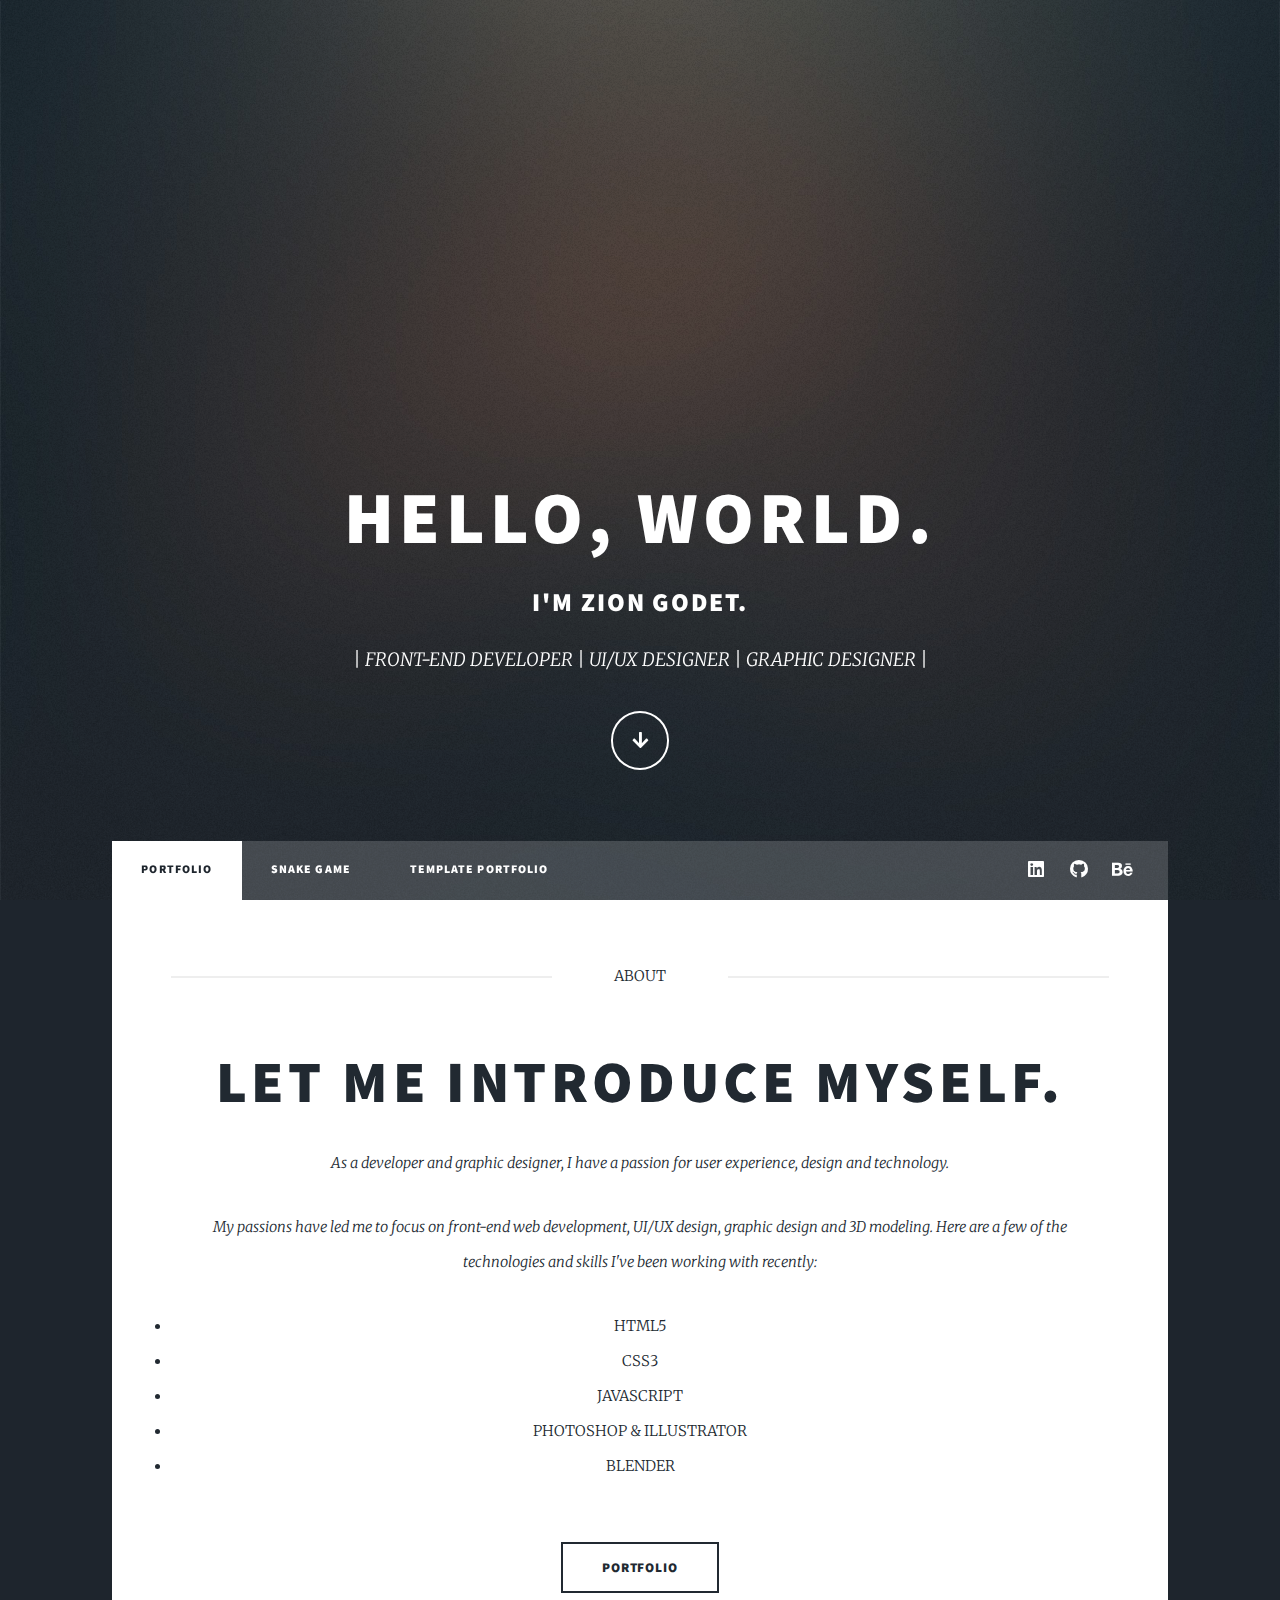
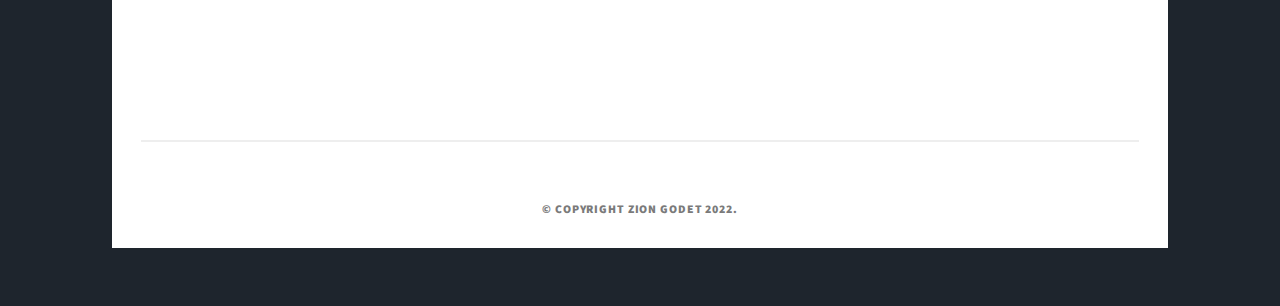
==== index.html @ d6ed9b3f "Create index.html" ====
<!DOCTYPE html>
<html>
  <head>
    <title>Portfolio</title>
    <meta charset="utf-8" />
    <meta
      name="viewport"
      content="width=device-width, initial-scale=1, user-scalable=no"
    />
    <link rel="stylesheet" href="assets/css/main.css" />
    <noscript
      ><link rel="stylesheet" href="assets/css/noscript.css"
    /></noscript>
    <link rel="stylesheet" href="">
  </head>
  <body class="is-preload">
    <!-- Wrapper -->
    <div id="wrapper" class="fade-in">
      <!-- Intro -->
      <div id="intro">
        <h1>HELLO, WORLD.</h1>
        <h2>I'm Zion Godet.</h2>
        <p>| FRONT-END DEVELOPER | UI/UX DESIGNER | GRAPHIC DESIGNER |</p>
        <ul class="actions">
          <li>
            <a
              href="#header"
              class="button icon solid solo fa-arrow-down scrolly"
              >Continue</a
            >
          </li>
        </ul>
      </div>

      <!-- Header -->
      <header id="header">
        <a href="index.html" class="logo">BACK TO TOP</a>
      </header>

      <!-- Nav -->
      <nav id="nav">
        <ul class="links">
          <li class="active"><a href="index.html">PORTFOLIO</a></li>
          <li><a href="snake-game-assets/index.snake.html">Snake Game</a></li>
          <li><a href="template.index.html">Template Portfolio</a></li>
        </ul>
        <ul class="icons">
          <!--<li>
            <a href="#" class="icon brands fa-twitter"
              ><span class="label">Twitter</span></a
            >
          </li>-->

          <li>
            <a
              href="https://www.linkedin.com/in/zion-godet-a35895212"
              target="_blank"
              class="icon brands fa-linkedin"
              ><span class="label">LinkedIn</span></a
            >
          </li>
          <li>
            <a
              href="https://github.com/zionfx242"
              target="_blank"
              class="icon brands fa-github"
              ><span class="label">GitHub</span></a
            >
          </li>
          <li>
            <a
              href="https://www.behance.net/ziongodet"
              target="_blank"
              class="icon brands fa-behance"
              ><span class="label">Behance</span></a
            >
          </li>
        </ul>
      </nav>

      <!-- Main -->
      <div id="main">
       <!-- Featured Post -->
        <article class="post featured">
          <header class="major">
            <span class="date">ABOUT</span>
            <h2>Let me introduce myself.</h2>
            <p>
              As a developer and graphic designer, I have a passion for user
              experience, design and technology.
            </p>
            <p>
              My passions have led me to focus on front-end web development,
              UI/UX design, graphic design and 3D modeling. Here are a few of
              the technologies and skills I've been working with recently:
            </p>
            <li>HTML5</li>
            <li>CSS3</li>
            <li>JAVASCRIPT</li>
            <li>PHOTOSHOP & ILLUSTRATOR</li>
            <li>BLENDER</li>
          </header>
         <!-- <a href="#" class="image main"
            ><img src="images/pic01.jpg" alt=""
          /></a> -->
          <ul class="actions special">
            <li><a class="button large">PORTFOLIO</a></li>
          </ul>
        </article>

        <!-- Posts --
        <section class="posts">
			    <article>
            <header>
              <span class="date">WEB DEV & DESIGN</span>
              <h2>
                <a>Portfolio Website Template</a>
              </h2>
            </header>
            <a class="image fit"
              ><img
                src="images/Portfolio_Template.png"
                alt="Portfolio_Template"
            /></a>
            <p>
              Simple website template for portfolio and design concepts.
              Software and skills used in this project included HTML5, CSS3 & Visual Studio Code. Made in 2022.
            </p>
            <ul class="actions special">
              <li><a href="https://github.com/zionfx242/Portfolio-Website-Template" target="_blank" class="button">LIVE DEMO</a></li>
            </ul>
            <ul class="actions special">
              <li><a href="https://github.com/zionfx242/Portfolio-Website-Template" target="_blank" class="button">CODE</a></li>
            </ul>
          </article>

          <article>
            <header>
              <span class="date">WEB DEV & DESIGN</span>
              <h2>
              <a
                >Snake Game</a
              >
              </h2>
            </header>
            <a class="image fit"
              ><img src="images/Snake Game.png" alt="Snake Game"
            /></a>
            <p>
              Built the classic mobile game Snake to be used on a web browser.
                  Software and skills used in this project included HTML5, CSS3, JavaScript & Visual Studio Code. Made in 2022.
            </p>
            <ul class="actions special">
              <li><a href="https://github.com/zionfx242/Snake-Game" target="_blank" class="button">LIVE DEMO</a></li>
            </ul>
            <ul class="actions special">
              <li><a href="https://github.com/zionfx242/Snake-Game" target="_blank" class="button">CODE</a></li>
            </ul>
            </article>
            
          <article>
            <header>
              <span class="date">GRAPHIC DESIGN - LOGO DESIGN</span>
              <h2>
                <a>Exuma Waste Management Logo</a>
              </h2>
            </header>
            <a class="image fit"
              ><img
                src="images/Exuma Waste Logos/Exuma_Waste_Management_Zion.png"
                alt="EWM LOGO"
            /></a>
            <p>
              Redesigned the company logo, providing a digital implementation to
              be used for a variety of brand expansions, product and inventory
              labeling, and social media applications. Software and skills used
              in this project included Adobe Photoshop and Illustrator. Made in
              2021.
            </p>
            <ul class="actions special">
              <li><a href="https://www.behance.net/gallery/144550747/Exuma-Waste-Management-Logo-Redesign?tracking_source=for_you_feed_user_published" target="_blank" class="button">BEHANCE LINK</a></li>
            </ul>
          </article>
          <article>
            <header>
              <span class="date">GRAPHIC DESIGN - 3D MODELING</span>
              <h2>
                <a
                  >Earbuds Concept</a
                >
              </h2>
            </header>
            <a class="image fit"
              ><img src="images/Blender Exports/earbuds (Pic).jpg" alt="Earbuds"
            /></a>
            <p>
			3D model concept of a pair of bluetooth earbuds. The concept was made as a template for design, mock-up or e-commerce projects. Software and skills used in this project was Blender. Made in 2022.
            </p>
            <ul class="actions special">
              <li><a href="https://www.behance.net/gallery/144549013/Earbuds-Concept" target="_blank" class="button">BEHANCE LINK</a></li>
            </ul>
          </article>
          <article>
            <header>
              <span class="date">GRAPHIC DESIGN - 3D MODELING/ ANIMATION</span>
              <h2>
                <a>Smartphone Advertisement Concept</a>
              </h2>
            </header>
            <a>
		--<div class="imagef-main">
				<video width="1080" height="240" autoplay muted loop>
			  	<source src="images/Blender Exports/Smartphone Commercial (Ani).mp4" type="video/mp4">
				</video>
			</div>--
			-- <div class="container">
        <div class="image fit">
				<div class="row">
				  <div class="col-sm-12">
					<div id="headerPopup" class="mfp-hide embed-responsive embed-responsive-21by9">
					  <video class="embed-responsive-item" width="400" height=240" src="images/Blender Exports/Smartphone Commercial (Ani).mp4" autoplay muted loop allow="autoplay; encrypted-media"></video>
					</div>
          </div>
				</div>
			  </div>
			</a> --
      <a class="image fit"
              ><img src="images/Blender Exports/bean bag (Pic).jpg" alt="Bean Bag"/>
			</a> 
            <p>
			3D model and animation concept of a smartphone. The concept was made as a marketing/ advertisement template for design, mock-up or e-commerce projects. Software and skills used in this project was Blender. Made in 2022.
            </p>
            <ul class="actions special">
              <li><a href="https://www.behance.net/gallery/144547567/Smartphone-Advert-Concept" target="_blank" class="button">BEHANCE LINK</a></li>
            </ul>
          </article>
          <article>
            <header>
              <span class="date">GRAPHIC DESIGN - 3D MODELING</span>
              <h2>
                <a>Bean Bag Concept</a
                >
              </h2>
            </header>
            <a class="image fit"
              ><img src="images/Blender Exports/bean bag (Pic).jpg" alt="Bean Bag"/>
			</a>
            <p>
			3D model concept of a bean bag. The concept was made as a furniture template for design or e-commerce projects. Software and skills used in this project was Blender. Made in 2022.
            </p>
            <ul class="actions special">
              <li><a href="https://www.behance.net/gallery/144549515/Bean-Bag-Concept" target="_blank" class="button">BEHANCE LINK</a></li>
            </ul>
          </article>
        </section>

        -- Footer --
        --<footer>
          <div class="pagination">
            <a href="#" class="previous">Prev</a>
            <a href="#" class="page active">1</a>
            <a href="#" class="page">2</a>
            <a href="#" class="page">3</a>
            <span class="extra">&hellip;</span>
            <a href="#" class="page">8</a>
            <a href="#" class="page">9</a>
            <a href="#" class="page">10</a>
            <a href="#" class="next">Next</a>
          </div>
        </footer>
      </div>--

      -- Footer --
      <footer id="footer">
        --<section>
          <form method="post" action="#">
            <div class="fields">
              <div class="field">
				  <h2>CONTACT</h2>
                <label for="name">Name</label>
                <input type="text" name="name" id="name" />
              </div>
              <div class="field">
                <label for="email">Email</label>
                <input type="text" name="email" id="email" />
              </div>
              <div class="field">
                <label for="message">Message</label>
                <textarea name="message" id="message" rows="3"></textarea>
              </div>
            </div>
            <ul class="actions">
              <li><input type="submit" value="Send Message" /></li>
            </ul>
          </form>
        </section>--
        <section class="split contact">
          --<section class="alt">
            <h3>Address</h3>
            <p>
              1234 Somewhere Road #87257<br />
              Nashville, TN 00000-0000
            </p>
          </section>--
          <section>
            <h3>Phone</h3>
            <p><a href="#">(242) 524-4325</a></p>
          </section>
          <section>
            <h3>Email</h3>
            <p><a href="#">zgodet@gmail.com</a></p>
          </section>
          <section>
            <h3>Social</h3>
            <ul class="icons alt">
              --<li>
                <a href="#" class="icon brands alt fa-twitter"
                  ><span class="label">Twitter</span></a
                >
              </li>--
              <li>
                <a href="https://www.linkedin.com/in/zion-godet-a35895212" target="_blank" class="icon brands alt fa-linkedin"
                  ><span class="label">LinkedIn</span></a
                >
              </li>
              <li>
                <a href="https://github.com/zionfx242" target="_blank" class="icon brands alt fa-github"
                  ><span class="label">GitHub</span></a
                >
              </li>
              <li>
                <a href="https://www.behance.net/ziongodet" target="_blank" class="icon brands alt fa-behance"
                  ><span class="label">Behance</span></a>
              </li>
            </ul>
          </section>
        </section>
      </footer> -->

      <!-- Copyright -->
      <div id="copyright">
        <ul>
          <li>&copy; Copyright Zion Godet 2022.</li>
        </ul>
      </div>
    </div>

    <!-- Scripts -->
    <script src="assets/js/jquery.min.js"></script>
    <script src="assets/js/jquery.scrollex.min.js"></script>
    <script src="assets/js/jquery.scrolly.min.js"></script>
    <script src="assets/js/browser.min.js"></script>
    <script src="assets/js/breakpoints.min.js"></script>
    <script src="assets/js/util.js"></script>
    <script src="assets/js/main.js"></script>
  </body>
</html>
---- assets/css/main.css ----
@import url(fontawesome-all.min.css);
@import url("https://fonts.googleapis.com/css?family=Merriweather:300,700,300italic,700italic|Source+Sans+Pro:900");


html, body, div, span, applet, object,
iframe, h1, h2, h3, h4, h5, h6, p, blockquote,
pre, a, abbr, acronym, address, big, cite,
code, del, dfn, em, img, ins, kbd, q, s, samp,
small, strike, strong, sub, sup, tt, var, b,
u, i, center, dl, dt, dd, ol, ul, li, fieldset,
form, label, legend, table, caption, tbody,
tfoot, thead, tr, th, td, article, aside,
canvas, details, embed, figure, figcaption,
footer, header, hgroup, menu, nav, output, ruby,
section, summary, time, mark, audio, video {
	margin: 0;
	padding: 0;
	border: 0;
	font-size: 100%;
	font: inherit;
	vertical-align: baseline;}

article, aside, details, figcaption, figure,
footer, header, hgroup, menu, nav, section {
	display: block;}

body {
	line-height: 1;
}

ol, ul {
	list-style: none;
}

blockquote, q {
	quotes: none;
}

	blockquote:before, blockquote:after, q:before, q:after {
		content: '';
		content: none;
	}

table {
	border-collapse: collapse;
	border-spacing: 0;
}

body {
	-webkit-text-size-adjust: none;
}

mark {
	background-color: transparent;
	color: inherit;
}

input::-moz-focus-inner {
	border: 0;
	padding: 0;
}

input, select, textarea {
	-moz-appearance: none;
	-webkit-appearance: none;
	-ms-appearance: none;
	appearance: none;
}

/* Basic */

	@-ms-viewport {
		width: device-width;
	}

	body {
		-ms-overflow-style: scrollbar;
	}

	@media screen and (max-width: 480px) {

		html, body {
			min-width: 320px;
		}

	}

	html {
		box-sizing: border-box;
	}

	*, *:before, *:after {
		box-sizing: inherit;
	}

	body {
		background-color: #1e252d;
	}

		body.is-preload *, body.is-preload *:before, body.is-preload *:after {
			-moz-animation: none !important;
			-webkit-animation: none !important;
			-ms-animation: none !important;
			animation: none !important;
			-moz-transition: none !important;
			-webkit-transition: none !important;
			-ms-transition: none !important;
			transition: none !important;
		}

/* Type */

	html {
		font-size: 16pt;
	}

		@media screen and (max-width: 1680px) {

			html {
				font-size: 12pt;
			}

		}

		@media screen and (max-width: 1280px) {

			html {
				font-size: 11pt;
			}

		}

		@media screen and (max-width: 360px) {

			html {
				font-size: 10pt;
			}

		}

	body {
		color: #212931;
	}

	body, input, select, textarea {
		font-family: "Merriweather", Georgia, serif;
		font-weight: 300;
		font-size: 1rem;
		line-height: 2.375;
	}

	a {
		-moz-transition: color 0.2s ease-in-out, background-color 0.2s ease-in-out, border-color 0.2s ease-in-out, box-shadow 0.2s ease-in-out;
		-webkit-transition: color 0.2s ease-in-out, background-color 0.2s ease-in-out, border-color 0.2s ease-in-out, box-shadow 0.2s ease-in-out;
		-ms-transition: color 0.2s ease-in-out, background-color 0.2s ease-in-out, border-color 0.2s ease-in-out, box-shadow 0.2s ease-in-out;
		transition: color 0.2s ease-in-out, background-color 0.2s ease-in-out, border-color 0.2s ease-in-out, box-shadow 0.2s ease-in-out;
		border-bottom: dotted 1px;
		text-decoration: none;
	}

		a:hover {
			border-bottom-color: transparent;
		}

	strong, b {
		font-weight: 600;
	}

	em, i {
		font-style: italic;
	}

	p {
		text-align: justify;
		margin: 0 0 2rem 0;
	}

	h1, h2, h3, h4, h5, h6 {
		font-family: "Source Sans Pro", Helvetica, sans-serif;
		font-weight: 900;
		line-height: 1.5;
		letter-spacing: 0.075em;
		text-transform: uppercase;
		margin: 0 0 1rem 0;
	}

		h1 a, h2 a, h3 a, h4 a, h5 a, h6 a {
			border-bottom: 0;
			color: inherit;
			text-decoration: none;
		}

	h1 {
		font-size: 4rem;
		line-height: 1.1;
		margin: 0 0 2rem 0;
	}

	h2 {
		font-size: 1.75rem;
		line-height: 1.3;
		margin: 0 0 1.5rem 0;
	}

	h3 {
		font-size: 1.25rem;
		margin: 0 0 1.5rem 0;
	}

	h4 {
		font-size: 1rem;
	}

	h5 {
		font-size: 0.9rem;
	}

	h6 {
		font-size: 0.8rem;
	}

	sub {
		font-size: 0.8rem;
		position: relative;
		top: 0.5rem;
	}

	sup {
		font-size: 0.8rem;
		position: relative;
		top: -0.5rem;
	}

	blockquote {
		border-left: solid 4px;
		font-style: italic;
		margin: 0 0 2rem 0;
		padding: 0.5rem 0 0.5rem 2rem;
	}

	code {
		border: solid 2px;
		font-family: "Courier New", monospace;
		font-size: 0.9rem;
		margin: 0 0.25rem;
		padding: 0.25rem 0.65rem;
	}

	pre {
		-webkit-overflow-scrolling: touch;
		font-family: "Courier New", monospace;
		font-size: 0.9rem;
		margin: 0 0 2rem 0;
	}

		pre code {
			display: block;
			line-height: 1.75;
			padding: 1rem 1.5rem;
			overflow-x: auto;
		}

	hr {
		border: 0;
		border-bottom: solid 2px;
		margin: 3rem 0;
	}

		hr.major {
			margin: 5rem 0;
		}

	.align-left {
		text-align: left;
	}

	.align-center {
		text-align: center;
	}

	.align-right {
		text-align: right;
	}

	input, select, textarea {
		color: #212931;
	}

	a {
		color: #212931;
		border-bottom-color: rgba(33, 41, 49, 0.5);
	}

		a:hover {
			border-bottom-color: transparent;
			color: #18bfef !important;
		}

	strong, b {
		color: #212931;
	}

	h1, h2, h3, h4, h5, h6 {
		color: #212931;
	}

	blockquote {
		border-left-color: #eeeeee;
	}

	code {
		background: rgba(220, 220, 220, 0.25);
		border-color: #eeeeee;
	}

	hr {
		border-bottom-color: #eeeeee;
	}

/* Row */

	.row {
		display: flex;
		flex-wrap: wrap;
		box-sizing: border-box;
		align-items: stretch;
	}

		.row > * {
			box-sizing: border-box;
		}

		.row.gtr-uniform > * > :last-child {
			margin-bottom: 0;
		}

		.row.aln-left {
			justify-content: flex-start;
		}

		.row.aln-center {
			justify-content: center;
		}

		.row.aln-right {
			justify-content: flex-end;
		}

		.row.aln-top {
			align-items: flex-start;
		}

		.row.aln-middle {
			align-items: center;
		}

		.row.aln-bottom {
			align-items: flex-end;
		}

		.row > .imp {
			order: -1;
		}

		.row > .col-1 {
			width: 8.33333%;
		}

		.row > .off-1 {
			margin-left: 8.33333%;
		}

		.row > .col-2 {
			width: 16.66667%;
		}

		.row > .off-2 {
			margin-left: 16.66667%;
		}

		.row > .col-3 {
			width: 25%;
		}

		.row > .off-3 {
			margin-left: 25%;
		}

		.row > .col-4 {
			width: 33.33333%;
		}

		.row > .off-4 {
			margin-left: 33.33333%;
		}

		.row > .col-5 {
			width: 41.66667%;
		}

		.row > .off-5 {
			margin-left: 41.66667%;
		}

		.row > .col-6 {
			width: 50%;
		}

		.row > .off-6 {
			margin-left: 50%;
		}

		.row > .col-7 {
			width: 58.33333%;
		}

		.row > .off-7 {
			margin-left: 58.33333%;
		}

		.row > .col-8 {
			width: 66.66667%;
		}

		.row > .off-8 {
			margin-left: 66.66667%;
		}

		.row > .col-9 {
			width: 75%;
		}

		.row > .off-9 {
			margin-left: 75%;
		}

		.row > .col-10 {
			width: 83.33333%;
		}

		.row > .off-10 {
			margin-left: 83.33333%;
		}

		.row > .col-11 {
			width: 91.66667%;
		}

		.row > .off-11 {
			margin-left: 91.66667%;
		}

		.row > .col-12 {
			width: 100%;
		}

		.row > .off-12 {
			margin-left: 100%;
		}

		.row.gtr-0 {
			margin-top: 0;
			margin-left: 0rem;
		}

			.row.gtr-0 > * {
				padding: 0 0 0 0rem;
			}

			.row.gtr-0.gtr-uniform {
				margin-top: 0rem;
			}

				.row.gtr-0.gtr-uniform > * {
					padding-top: 0rem;
				}

		.row.gtr-25 {
			margin-top: 0;
			margin-left: -0.375rem;
		}

			.row.gtr-25 > * {
				padding: 0 0 0 0.375rem;
			}

			.row.gtr-25.gtr-uniform {
				margin-top: -0.375rem;
			}

				.row.gtr-25.gtr-uniform > * {
					padding-top: 0.375rem;
				}

		.row.gtr-50 {
			margin-top: 0;
			margin-left: -0.75rem;
		}

			.row.gtr-50 > * {
				padding: 0 0 0 0.75rem;
			}

			.row.gtr-50.gtr-uniform {
				margin-top: -0.75rem;
			}

				.row.gtr-50.gtr-uniform > * {
					padding-top: 0.75rem;
				}

		.row {
			margin-top: 0;
			margin-left: -1.5rem;
		}

			.row > * {
				padding: 0 0 0 1.5rem;
			}

			.row.gtr-uniform {
				margin-top: -1.5rem;
			}

				.row.gtr-uniform > * {
					padding-top: 1.5rem;
				}

		.row.gtr-150 {
			margin-top: 0;
			margin-left: -2.25rem;
		}

			.row.gtr-150 > * {
				padding: 0 0 0 2.25rem;
			}

			.row.gtr-150.gtr-uniform {
				margin-top: -2.25rem;
			}

				.row.gtr-150.gtr-uniform > * {
					padding-top: 2.25rem;
				}

		.row.gtr-200 {
			margin-top: 0;
			margin-left: -3rem;
		}

			.row.gtr-200 > * {
				padding: 0 0 0 3rem;
			}

			.row.gtr-200.gtr-uniform {
				margin-top: -3rem;
			}

				.row.gtr-200.gtr-uniform > * {
					padding-top: 3rem;
				}

		@media screen and (max-width: 1680px) {

			.row {
				display: flex;
				flex-wrap: wrap;
				box-sizing: border-box;
				align-items: stretch;
			}

				.row > * {
					box-sizing: border-box;
				}

				.row.gtr-uniform > * > :last-child {
					margin-bottom: 0;
				}

				.row.aln-left {
					justify-content: flex-start;
				}

				.row.aln-center {
					justify-content: center;
				}

				.row.aln-right {
					justify-content: flex-end;
				}

				.row.aln-top {
					align-items: flex-start;
				}

				.row.aln-middle {
					align-items: center;
				}

				.row.aln-bottom {
					align-items: flex-end;
				}

				.row > .imp-xlarge {
					order: -1;
				}

				.row > .col-1-xlarge {
					width: 8.33333%;
				}

				.row > .off-1-xlarge {
					margin-left: 8.33333%;
				}

				.row > .col-2-xlarge {
					width: 16.66667%;
				}

				.row > .off-2-xlarge {
					margin-left: 16.66667%;
				}

				.row > .col-3-xlarge {
					width: 25%;
				}

				.row > .off-3-xlarge {
					margin-left: 25%;
				}

				.row > .col-4-xlarge {
					width: 33.33333%;
				}

				.row > .off-4-xlarge {
					margin-left: 33.33333%;
				}

				.row > .col-5-xlarge {
					width: 41.66667%;
				}

				.row > .off-5-xlarge {
					margin-left: 41.66667%;
				}

				.row > .col-6-xlarge {
					width: 50%;
				}

				.row > .off-6-xlarge {
					margin-left: 50%;
				}

				.row > .col-7-xlarge {
					width: 58.33333%;
				}

				.row > .off-7-xlarge {
					margin-left: 58.33333%;
				}

				.row > .col-8-xlarge {
					width: 66.66667%;
				}

				.row > .off-8-xlarge {
					margin-left: 66.66667%;
				}

				.row > .col-9-xlarge {
					width: 75%;
				}

				.row > .off-9-xlarge {
					margin-left: 75%;
				}

				.row > .col-10-xlarge {
					width: 83.33333%;
				}

				.row > .off-10-xlarge {
					margin-left: 83.33333%;
				}

				.row > .col-11-xlarge {
					width: 91.66667%;
				}

				.row > .off-11-xlarge {
					margin-left: 91.66667%;
				}

				.row > .col-12-xlarge {
					width: 100%;
				}

				.row > .off-12-xlarge {
					margin-left: 100%;
				}

				.row.gtr-0 {
					margin-top: 0;
					margin-left: 0rem;
				}

					.row.gtr-0 > * {
						padding: 0 0 0 0rem;
					}

					.row.gtr-0.gtr-uniform {
						margin-top: 0rem;
					}

						.row.gtr-0.gtr-uniform > * {
							padding-top: 0rem;
						}

				.row.gtr-25 {
					margin-top: 0;
					margin-left: -0.375rem;
				}

					.row.gtr-25 > * {
						padding: 0 0 0 0.375rem;
					}

					.row.gtr-25.gtr-uniform {
						margin-top: -0.375rem;
					}

						.row.gtr-25.gtr-uniform > * {
							padding-top: 0.375rem;
						}

				.row.gtr-50 {
					margin-top: 0;
					margin-left: -0.75rem;
				}

					.row.gtr-50 > * {
						padding: 0 0 0 0.75rem;
					}

					.row.gtr-50.gtr-uniform {
						margin-top: -0.75rem;
					}

						.row.gtr-50.gtr-uniform > * {
							padding-top: 0.75rem;
						}

				.row {
					margin-top: 0;
					margin-left: -1.5rem;
				}

					.row > * {
						padding: 0 0 0 1.5rem;
					}

					.row.gtr-uniform {
						margin-top: -1.5rem;
					}

						.row.gtr-uniform > * {
							padding-top: 1.5rem;
						}

				.row.gtr-150 {
					margin-top: 0;
					margin-left: -2.25rem;
				}

					.row.gtr-150 > * {
						padding: 0 0 0 2.25rem;
					}

					.row.gtr-150.gtr-uniform {
						margin-top: -2.25rem;
					}

						.row.gtr-150.gtr-uniform > * {
							padding-top: 2.25rem;
						}

				.row.gtr-200 {
					margin-top: 0;
					margin-left: -3rem;
				}

					.row.gtr-200 > * {
						padding: 0 0 0 3rem;
					}

					.row.gtr-200.gtr-uniform {
						margin-top: -3rem;
					}

						.row.gtr-200.gtr-uniform > * {
							padding-top: 3rem;
						}

		}

		@media screen and (max-width: 1280px) {

			.row {
				display: flex;
				flex-wrap: wrap;
				box-sizing: border-box;
				align-items: stretch;
			}

				.row > * {
					box-sizing: border-box;
				}

				.row.gtr-uniform > * > :last-child {
					margin-bottom: 0;
				}

				.row.aln-left {
					justify-content: flex-start;
				}

				.row.aln-center {
					justify-content: center;
				}

				.row.aln-right {
					justify-content: flex-end;
				}

				.row.aln-top {
					align-items: flex-start;
				}

				.row.aln-middle {
					align-items: center;
				}

				.row.aln-bottom {
					align-items: flex-end;
				}

				.row > .imp-large {
					order: -1;
				}

				.row > .col-1-large {
					width: 8.33333%;
				}

				.row > .off-1-large {
					margin-left: 8.33333%;
				}

				.row > .col-2-large {
					width: 16.66667%;
				}

				.row > .off-2-large {
					margin-left: 16.66667%;
				}

				.row > .col-3-large {
					width: 25%;
				}

				.row > .off-3-large {
					margin-left: 25%;
				}

				.row > .col-4-large {
					width: 33.33333%;
				}

				.row > .off-4-large {
					margin-left: 33.33333%;
				}

				.row > .col-5-large {
					width: 41.66667%;
				}

				.row > .off-5-large {
					margin-left: 41.66667%;
				}

				.row > .col-6-large {
					width: 50%;
				}

				.row > .off-6-large {
					margin-left: 50%;
				}

				.row > .col-7-large {
					width: 58.33333%;
				}

				.row > .off-7-large {
					margin-left: 58.33333%;
				}

				.row > .col-8-large {
					width: 66.66667%;
				}

				.row > .off-8-large {
					margin-left: 66.66667%;
				}

				.row > .col-9-large {
					width: 75%;
				}

				.row > .off-9-large {
					margin-left: 75%;
				}

				.row > .col-10-large {
					width: 83.33333%;
				}

				.row > .off-10-large {
					margin-left: 83.33333%;
				}

				.row > .col-11-large {
					width: 91.66667%;
				}

				.row > .off-11-large {
					margin-left: 91.66667%;
				}

				.row > .col-12-large {
					width: 100%;
				}

				.row > .off-12-large {
					margin-left: 100%;
				}

				.row.gtr-0 {
					margin-top: 0;
					margin-left: 0rem;
				}

					.row.gtr-0 > * {
						padding: 0 0 0 0rem;
					}

					.row.gtr-0.gtr-uniform {
						margin-top: 0rem;
					}

						.row.gtr-0.gtr-uniform > * {
							padding-top: 0rem;
						}

				.row.gtr-25 {
					margin-top: 0;
					margin-left: -0.375rem;
				}

					.row.gtr-25 > * {
						padding: 0 0 0 0.375rem;
					}

					.row.gtr-25.gtr-uniform {
						margin-top: -0.375rem;
					}

						.row.gtr-25.gtr-uniform > * {
							padding-top: 0.375rem;
						}

				.row.gtr-50 {
					margin-top: 0;
					margin-left: -0.75rem;
				}

					.row.gtr-50 > * {
						padding: 0 0 0 0.75rem;
					}

					.row.gtr-50.gtr-uniform {
						margin-top: -0.75rem;
					}

						.row.gtr-50.gtr-uniform > * {
							padding-top: 0.75rem;
						}

				.row {
					margin-top: 0;
					margin-left: -1.5rem;
				}

					.row > * {
						padding: 0 0 0 1.5rem;
					}

					.row.gtr-uniform {
						margin-top: -1.5rem;
					}

						.row.gtr-uniform > * {
							padding-top: 1.5rem;
						}

				.row.gtr-150 {
					margin-top: 0;
					margin-left: -2.25rem;
				}

					.row.gtr-150 > * {
						padding: 0 0 0 2.25rem;
					}

					.row.gtr-150.gtr-uniform {
						margin-top: -2.25rem;
					}

						.row.gtr-150.gtr-uniform > * {
							padding-top: 2.25rem;
						}

				.row.gtr-200 {
					margin-top: 0;
					margin-left: -3rem;
				}

					.row.gtr-200 > * {
						padding: 0 0 0 3rem;
					}

					.row.gtr-200.gtr-uniform {
						margin-top: -3rem;
					}

						.row.gtr-200.gtr-uniform > * {
							padding-top: 3rem;
						}

		}

		@media screen and (max-width: 980px) {

			.row {
				display: flex;
				flex-wrap: wrap;
				box-sizing: border-box;
				align-items: stretch;
			}

				.row > * {
					box-sizing: border-box;
				}

				.row.gtr-uniform > * > :last-child {
					margin-bottom: 0;
				}

				.row.aln-left {
					justify-content: flex-start;
				}

				.row.aln-center {
					justify-content: center;
				}

				.row.aln-right {
					justify-content: flex-end;
				}

				.row.aln-top {
					align-items: flex-start;
				}

				.row.aln-middle {
					align-items: center;
				}

				.row.aln-bottom {
					align-items: flex-end;
				}

				.row > .imp-medium {
					order: -1;
				}

				.row > .col-1-medium {
					width: 8.33333%;
				}

				.row > .off-1-medium {
					margin-left: 8.33333%;
				}

				.row > .col-2-medium {
					width: 16.66667%;
				}

				.row > .off-2-medium {
					margin-left: 16.66667%;
				}

				.row > .col-3-medium {
					width: 25%;
				}

				.row > .off-3-medium {
					margin-left: 25%;
				}

				.row > .col-4-medium {
					width: 33.33333%;
				}

				.row > .off-4-medium {
					margin-left: 33.33333%;
				}

				.row > .col-5-medium {
					width: 41.66667%;
				}

				.row > .off-5-medium {
					margin-left: 41.66667%;
				}

				.row > .col-6-medium {
					width: 50%;
				}

				.row > .off-6-medium {
					margin-left: 50%;
				}

				.row > .col-7-medium {
					width: 58.33333%;
				}

				.row > .off-7-medium {
					margin-left: 58.33333%;
				}

				.row > .col-8-medium {
					width: 66.66667%;
				}

				.row > .off-8-medium {
					margin-left: 66.66667%;
				}

				.row > .col-9-medium {
					width: 75%;
				}

				.row > .off-9-medium {
					margin-left: 75%;
				}

				.row > .col-10-medium {
					width: 83.33333%;
				}

				.row > .off-10-medium {
					margin-left: 83.33333%;
				}

				.row > .col-11-medium {
					width: 91.66667%;
				}

				.row > .off-11-medium {
					margin-left: 91.66667%;
				}

				.row > .col-12-medium {
					width: 100%;
				}

				.row > .off-12-medium {
					margin-left: 100%;
				}

				.row.gtr-0 {
					margin-top: 0;
					margin-left: 0rem;
				}

					.row.gtr-0 > * {
						padding: 0 0 0 0rem;
					}

					.row.gtr-0.gtr-uniform {
						margin-top: 0rem;
					}

						.row.gtr-0.gtr-uniform > * {
							padding-top: 0rem;
						}

				.row.gtr-25 {
					margin-top: 0;
					margin-left: -0.375rem;
				}

					.row.gtr-25 > * {
						padding: 0 0 0 0.375rem;
					}

					.row.gtr-25.gtr-uniform {
						margin-top: -0.375rem;
					}

						.row.gtr-25.gtr-uniform > * {
							padding-top: 0.375rem;
						}

				.row.gtr-50 {
					margin-top: 0;
					margin-left: -0.75rem;
				}

					.row.gtr-50 > * {
						padding: 0 0 0 0.75rem;
					}

					.row.gtr-50.gtr-uniform {
						margin-top: -0.75rem;
					}

						.row.gtr-50.gtr-uniform > * {
							padding-top: 0.75rem;
						}

				.row {
					margin-top: 0;
					margin-left: -1.5rem;
				}

					.row > * {
						padding: 0 0 0 1.5rem;
					}

					.row.gtr-uniform {
						margin-top: -1.5rem;
					}

						.row.gtr-uniform > * {
							padding-top: 1.5rem;
						}

				.row.gtr-150 {
					margin-top: 0;
					margin-left: -2.25rem;
				}

					.row.gtr-150 > * {
						padding: 0 0 0 2.25rem;
					}

					.row.gtr-150.gtr-uniform {
						margin-top: -2.25rem;
					}

						.row.gtr-150.gtr-uniform > * {
							padding-top: 2.25rem;
						}

				.row.gtr-200 {
					margin-top: 0;
					margin-left: -3rem;
				}

					.row.gtr-200 > * {
						padding: 0 0 0 3rem;
					}

					.row.gtr-200.gtr-uniform {
						margin-top: -3rem;
					}

						.row.gtr-200.gtr-uniform > * {
							padding-top: 3rem;
						}

		}

		@media screen and (max-width: 736px) {

			.row {
				display: flex;
				flex-wrap: wrap;
				box-sizing: border-box;
				align-items: stretch;
			}

				.row > * {
					box-sizing: border-box;
				}

				.row.gtr-uniform > * > :last-child {
					margin-bottom: 0;
				}

				.row.aln-left {
					justify-content: flex-start;
				}

				.row.aln-center {
					justify-content: center;
				}

				.row.aln-right {
					justify-content: flex-end;
				}

				.row.aln-top {
					align-items: flex-start;
				}

				.row.aln-middle {
					align-items: center;
				}

				.row.aln-bottom {
					align-items: flex-end;
				}

				.row > .imp-small {
					order: -1;
				}

				.row > .col-1-small {
					width: 8.33333%;
				}

				.row > .off-1-small {
					margin-left: 8.33333%;
				}

				.row > .col-2-small {
					width: 16.66667%;
				}

				.row > .off-2-small {
					margin-left: 16.66667%;
				}

				.row > .col-3-small {
					width: 25%;
				}

				.row > .off-3-small {
					margin-left: 25%;
				}

				.row > .col-4-small {
					width: 33.33333%;
				}

				.row > .off-4-small {
					margin-left: 33.33333%;
				}

				.row > .col-5-small {
					width: 41.66667%;
				}

				.row > .off-5-small {
					margin-left: 41.66667%;
				}

				.row > .col-6-small {
					width: 50%;
				}

				.row > .off-6-small {
					margin-left: 50%;
				}

				.row > .col-7-small {
					width: 58.33333%;
				}

				.row > .off-7-small {
					margin-left: 58.33333%;
				}

				.row > .col-8-small {
					width: 66.66667%;
				}

				.row > .off-8-small {
					margin-left: 66.66667%;
				}

				.row > .col-9-small {
					width: 75%;
				}

				.row > .off-9-small {
					margin-left: 75%;
				}

				.row > .col-10-small {
					width: 83.33333%;
				}

				.row > .off-10-small {
					margin-left: 83.33333%;
				}

				.row > .col-11-small {
					width: 91.66667%;
				}

				.row > .off-11-small {
					margin-left: 91.66667%;
				}

				.row > .col-12-small {
					width: 100%;
				}

				.row > .off-12-small {
					margin-left: 100%;
				}

				.row.gtr-0 {
					margin-top: 0;
					margin-left: 0rem;
				}

					.row.gtr-0 > * {
						padding: 0 0 0 0rem;
					}

					.row.gtr-0.gtr-uniform {
						margin-top: 0rem;
					}

						.row.gtr-0.gtr-uniform > * {
							padding-top: 0rem;
						}

				.row.gtr-25 {
					margin-top: 0;
					margin-left: -0.375rem;
				}

					.row.gtr-25 > * {
						padding: 0 0 0 0.375rem;
					}

					.row.gtr-25.gtr-uniform {
						margin-top: -0.375rem;
					}

						.row.gtr-25.gtr-uniform > * {
							padding-top: 0.375rem;
						}

				.row.gtr-50 {
					margin-top: 0;
					margin-left: -0.75rem;
				}

					.row.gtr-50 > * {
						padding: 0 0 0 0.75rem;
					}

					.row.gtr-50.gtr-uniform {
						margin-top: -0.75rem;
					}

						.row.gtr-50.gtr-uniform > * {
							padding-top: 0.75rem;
						}

				.row {
					margin-top: 0;
					margin-left: -1.5rem;
				}

					.row > * {
						padding: 0 0 0 1.5rem;
					}

					.row.gtr-uniform {
						margin-top: -1.5rem;
					}

						.row.gtr-uniform > * {
							padding-top: 1.5rem;
						}

				.row.gtr-150 {
					margin-top: 0;
					margin-left: -2.25rem;
				}

					.row.gtr-150 > * {
						padding: 0 0 0 2.25rem;
					}

					.row.gtr-150.gtr-uniform {
						margin-top: -2.25rem;
					}

						.row.gtr-150.gtr-uniform > * {
							padding-top: 2.25rem;
						}

				.row.gtr-200 {
					margin-top: 0;
					margin-left: -3rem;
				}

					.row.gtr-200 > * {
						padding: 0 0 0 3rem;
					}

					.row.gtr-200.gtr-uniform {
						margin-top: -3rem;
					}

						.row.gtr-200.gtr-uniform > * {
							padding-top: 3rem;
						}

		}

		@media screen and (max-width: 480px) {

			.row {
				display: flex;
				flex-wrap: wrap;
				box-sizing: border-box;
				align-items: stretch;
			}

				.row > * {
					box-sizing: border-box;
				}

				.row.gtr-uniform > * > :last-child {
					margin-bottom: 0;
				}

				.row.aln-left {
					justify-content: flex-start;
				}

				.row.aln-center {
					justify-content: center;
				}

				.row.aln-right {
					justify-content: flex-end;
				}

				.row.aln-top {
					align-items: flex-start;
				}

				.row.aln-middle {
					align-items: center;
				}

				.row.aln-bottom {
					align-items: flex-end;
				}

				.row > .imp-xsmall {
					order: -1;
				}

				.row > .col-1-xsmall {
					width: 8.33333%;
				}

				.row > .off-1-xsmall {
					margin-left: 8.33333%;
				}

				.row > .col-2-xsmall {
					width: 16.66667%;
				}

				.row > .off-2-xsmall {
					margin-left: 16.66667%;
				}

				.row > .col-3-xsmall {
					width: 25%;
				}

				.row > .off-3-xsmall {
					margin-left: 25%;
				}

				.row > .col-4-xsmall {
					width: 33.33333%;
				}

				.row > .off-4-xsmall {
					margin-left: 33.33333%;
				}

				.row > .col-5-xsmall {
					width: 41.66667%;
				}

				.row > .off-5-xsmall {
					margin-left: 41.66667%;
				}

				.row > .col-6-xsmall {
					width: 50%;
				}

				.row > .off-6-xsmall {
					margin-left: 50%;
				}

				.row > .col-7-xsmall {
					width: 58.33333%;
				}

				.row > .off-7-xsmall {
					margin-left: 58.33333%;
				}

				.row > .col-8-xsmall {
					width: 66.66667%;
				}

				.row > .off-8-xsmall {
					margin-left: 66.66667%;
				}

				.row > .col-9-xsmall {
					width: 75%;
				}

				.row > .off-9-xsmall {
					margin-left: 75%;
				}

				.row > .col-10-xsmall {
					width: 83.33333%;
				}

				.row > .off-10-xsmall {
					margin-left: 83.33333%;
				}

				.row > .col-11-xsmall {
					width: 91.66667%;
				}

				.row > .off-11-xsmall {
					margin-left: 91.66667%;
				}

				.row > .col-12-xsmall {
					width: 100%;
				}

				.row > .off-12-xsmall {
					margin-left: 100%;
				}

				.row.gtr-0 {
					margin-top: 0;
					margin-left: 0rem;
				}

					.row.gtr-0 > * {
						padding: 0 0 0 0rem;
					}

					.row.gtr-0.gtr-uniform {
						margin-top: 0rem;
					}

						.row.gtr-0.gtr-uniform > * {
							padding-top: 0rem;
						}

				.row.gtr-25 {
					margin-top: 0;
					margin-left: -0.375rem;
				}

					.row.gtr-25 > * {
						padding: 0 0 0 0.375rem;
					}

					.row.gtr-25.gtr-uniform {
						margin-top: -0.375rem;
					}

						.row.gtr-25.gtr-uniform > * {
							padding-top: 0.375rem;
						}

				.row.gtr-50 {
					margin-top: 0;
					margin-left: -0.75rem;
				}

					.row.gtr-50 > * {
						padding: 0 0 0 0.75rem;
					}

					.row.gtr-50.gtr-uniform {
						margin-top: -0.75rem;
					}

						.row.gtr-50.gtr-uniform > * {
							padding-top: 0.75rem;
						}

				.row {
					margin-top: 0;
					margin-left: -1.5rem;
				}

					.row > * {
						padding: 0 0 0 1.5rem;
					}

					.row.gtr-uniform {
						margin-top: -1.5rem;
					}

						.row.gtr-uniform > * {
							padding-top: 1.5rem;
						}

				.row.gtr-150 {
					margin-top: 0;
					margin-left: -2.25rem;
				}

					.row.gtr-150 > * {
						padding: 0 0 0 2.25rem;
					}

					.row.gtr-150.gtr-uniform {
						margin-top: -2.25rem;
					}

						.row.gtr-150.gtr-uniform > * {
							padding-top: 2.25rem;
						}

				.row.gtr-200 {
					margin-top: 0;
					margin-left: -3rem;
				}

					.row.gtr-200 > * {
						padding: 0 0 0 3rem;
					}

					.row.gtr-200.gtr-uniform {
						margin-top: -3rem;
					}

						.row.gtr-200.gtr-uniform > * {
							padding-top: 3rem;
						}

		}

		@media screen and (max-width: 360px) {

			.row {
				display: flex;
				flex-wrap: wrap;
				box-sizing: border-box;
				align-items: stretch;
			}

				.row > * {
					box-sizing: border-box;
				}

				.row.gtr-uniform > * > :last-child {
					margin-bottom: 0;
				}

				.row.aln-left {
					justify-content: flex-start;
				}

				.row.aln-center {
					justify-content: center;
				}

				.row.aln-right {
					justify-content: flex-end;
				}

				.row.aln-top {
					align-items: flex-start;
				}

				.row.aln-middle {
					align-items: center;
				}

				.row.aln-bottom {
					align-items: flex-end;
				}

				.row > .imp-xxsmall {
					order: -1;
				}

				.row > .col-1-xxsmall {
					width: 8.33333%;
				}

				.row > .off-1-xxsmall {
					margin-left: 8.33333%;
				}

				.row > .col-2-xxsmall {
					width: 16.66667%;
				}

				.row > .off-2-xxsmall {
					margin-left: 16.66667%;
				}

				.row > .col-3-xxsmall {
					width: 25%;
				}

				.row > .off-3-xxsmall {
					margin-left: 25%;
				}

				.row > .col-4-xxsmall {
					width: 33.33333%;
				}

				.row > .off-4-xxsmall {
					margin-left: 33.33333%;
				}

				.row > .col-5-xxsmall {
					width: 41.66667%;
				}

				.row > .off-5-xxsmall {
					margin-left: 41.66667%;
				}

				.row > .col-6-xxsmall {
					width: 50%;
				}

				.row > .off-6-xxsmall {
					margin-left: 50%;
				}

				.row > .col-7-xxsmall {
					width: 58.33333%;
				}

				.row > .off-7-xxsmall {
					margin-left: 58.33333%;
				}

				.row > .col-8-xxsmall {
					width: 66.66667%;
				}

				.row > .off-8-xxsmall {
					margin-left: 66.66667%;
				}

				.row > .col-9-xxsmall {
					width: 75%;
				}

				.row > .off-9-xxsmall {
					margin-left: 75%;
				}

				.row > .col-10-xxsmall {
					width: 83.33333%;
				}

				.row > .off-10-xxsmall {
					margin-left: 83.33333%;
				}

				.row > .col-11-xxsmall {
					width: 91.66667%;
				}

				.row > .off-11-xxsmall {
					margin-left: 91.66667%;
				}

				.row > .col-12-xxsmall {
					width: 100%;
				}

				.row > .off-12-xxsmall {
					margin-left: 100%;
				}

				.row.gtr-0 {
					margin-top: 0;
					margin-left: 0rem;
				}

					.row.gtr-0 > * {
						padding: 0 0 0 0rem;
					}

					.row.gtr-0.gtr-uniform {
						margin-top: 0rem;
					}

						.row.gtr-0.gtr-uniform > * {
							padding-top: 0rem;
						}

				.row.gtr-25 {
					margin-top: 0;
					margin-left: -0.375rem;
				}

					.row.gtr-25 > * {
						padding: 0 0 0 0.375rem;
					}

					.row.gtr-25.gtr-uniform {
						margin-top: -0.375rem;
					}

						.row.gtr-25.gtr-uniform > * {
							padding-top: 0.375rem;
						}

				.row.gtr-50 {
					margin-top: 0;
					margin-left: -0.75rem;
				}

					.row.gtr-50 > * {
						padding: 0 0 0 0.75rem;
					}

					.row.gtr-50.gtr-uniform {
						margin-top: -0.75rem;
					}

						.row.gtr-50.gtr-uniform > * {
							padding-top: 0.75rem;
						}

				.row {
					margin-top: 0;
					margin-left: -1.5rem;
				}

					.row > * {
						padding: 0 0 0 1.5rem;
					}

					.row.gtr-uniform {
						margin-top: -1.5rem;
					}

						.row.gtr-uniform > * {
							padding-top: 1.5rem;
						}

				.row.gtr-150 {
					margin-top: 0;
					margin-left: -2.25rem;
				}

					.row.gtr-150 > * {
						padding: 0 0 0 2.25rem;
					}

					.row.gtr-150.gtr-uniform {
						margin-top: -2.25rem;
					}

						.row.gtr-150.gtr-uniform > * {
							padding-top: 2.25rem;
						}

				.row.gtr-200 {
					margin-top: 0;
					margin-left: -3rem;
				}

					.row.gtr-200 > * {
						padding: 0 0 0 3rem;
					}

					.row.gtr-200.gtr-uniform {
						margin-top: -3rem;
					}

						.row.gtr-200.gtr-uniform > * {
							padding-top: 3rem;
						}

		}

/* Box */

	.box {
		border: solid 2px;
		margin-bottom: 2rem;
		padding: 1.5rem;
	}

		.box > :last-child,
		.box > :last-child > :last-child,
		.box > :last-child > :last-child > :last-child {
			margin-bottom: 0;
		}

		.box.alt {
			border: 0;
			border-radius: 0;
			padding: 0;
		}

	.box {
		border-color: #eeeeee;
	}

/* Button */

	input[type="submit"],
	input[type="reset"],
	input[type="button"],
	button,
	.button {
		-moz-appearance: none;
		-webkit-appearance: none;
		-ms-appearance: none;
		appearance: none;
		-moz-transition: background-color 0.2s ease-in-out, box-shadow 0.2s ease-in-out, color 0.2s ease-in-out;
		-webkit-transition: background-color 0.2s ease-in-out, box-shadow 0.2s ease-in-out, color 0.2s ease-in-out;
		-ms-transition: background-color 0.2s ease-in-out, box-shadow 0.2s ease-in-out, color 0.2s ease-in-out;
		transition: background-color 0.2s ease-in-out, box-shadow 0.2s ease-in-out, color 0.2s ease-in-out;
		border: 0;
		border-radius: 0;
		cursor: pointer;
		display: inline-block;
		font-family: "Source Sans Pro", Helvetica, sans-serif;
		font-size: 0.8rem;
		font-weight: 900;
		letter-spacing: 0.075em;
		height: 3rem;
		line-height: 3rem;
		padding: 0 2rem;
		text-align: center;
		text-decoration: none;
		text-transform: uppercase;
		white-space: nowrap;
	}

		input[type="submit"].icon:before,
		input[type="reset"].icon:before,
		input[type="button"].icon:before,
		button.icon:before,
		.button.icon:before {
			margin-right: 0.5rem;
		}

		input[type="submit"].icon.solo,
		input[type="reset"].icon.solo,
		input[type="button"].icon.solo,
		button.icon.solo,
		.button.icon.solo {
			position: relative;
			width: 4rem;
			height: 4rem;
			line-height: 4rem;
			border-radius: 4rem;
			text-indent: 4rem;
			overflow: hidden;
			padding: 0;
			white-space: nowrap;
		}

			input[type="submit"].icon.solo:before,
			input[type="reset"].icon.solo:before,
			input[type="button"].icon.solo:before,
			button.icon.solo:before,
			.button.icon.solo:before {
				position: absolute;
				display: block;
				top: 0;
				left: 0;
				width: inherit;
				height: inherit;
				line-height: inherit;
				font-size: 1.25rem;
				margin-right: 0;
				text-align: center;
				text-indent: 0;
			}

		input[type="submit"].fit,
		input[type="reset"].fit,
		input[type="button"].fit,
		button.fit,
		.button.fit {
			width: 100%;
		}

		input[type="submit"].small,
		input[type="reset"].small,
		input[type="button"].small,
		button.small,
		.button.small {
			font-size: 0.7rem;
			height: 2.5rem;
			line-height: 2.5rem;
			padding: 0 1.5rem;
		}

		input[type="submit"].large,
		input[type="reset"].large,
		input[type="button"].large,
		button.large,
		.button.large {
			font-size: 0.9rem;
			height: 3.5rem;
			line-height: 3.5rem;
			padding: 0 2.75rem;
		}

		@media screen and (max-width: 980px) {

			input[type="submit"],
			input[type="reset"],
			input[type="button"],
			button,
			.button {
				font-size: 0.9rem;
				height: 3.25rem;
				line-height: 3.25rem;
			}

				input[type="submit"].large,
				input[type="reset"].large,
				input[type="button"].large,
				button.large,
				.button.large {
					font-size: 1rem;
					height: 3.75rem;
					line-height: 3.75rem;
				}

		}

		input[type="submit"].disabled, input[type="submit"]:disabled,
		input[type="reset"].disabled,
		input[type="reset"]:disabled,
		input[type="button"].disabled,
		input[type="button"]:disabled,
		button.disabled,
		button:disabled,
		.button.disabled,
		.button:disabled {
			pointer-events: none;
			opacity: 0.25;
		}

	input[type="submit"],
	input[type="reset"],
	input[type="button"],
	button,
	.button {
		background-color: transparent;
		box-shadow: inset 0 0 0 2px #212931;
		color: #212931 !important;
	}

		input[type="submit"]:hover,
		input[type="reset"]:hover,
		input[type="button"]:hover,
		button:hover,
		.button:hover {
			box-shadow: inset 0 0 0 2px #18bfef;
			color: #18bfef !important;
		}

		input[type="submit"].primary,
		input[type="reset"].primary,
		input[type="button"].primary,
		button.primary,
		.button.primary {
			background-color: #212931;
			box-shadow: none;
			color: #ffffff !important;
		}

			input[type="submit"].primary:hover,
			input[type="reset"].primary:hover,
			input[type="button"].primary:hover,
			button.primary:hover,
			.button.primary:hover {
				background-color: #18bfef;
			}

/* Form */

	form {
		margin: 0 0 2rem 0;
	}

		form > :last-child {
			margin-bottom: 0;
		}

		form > .fields {
			display: -moz-flex;
			display: -webkit-flex;
			display: -ms-flex;
			display: flex;
			-moz-flex-wrap: wrap;
			-webkit-flex-wrap: wrap;
			-ms-flex-wrap: wrap;
			flex-wrap: wrap;
			width: calc(100% + 3rem);
			margin: -1.5rem 0 2rem -1.5rem;
		}

			form > .fields > .field {
				-moz-flex-grow: 0;
				-webkit-flex-grow: 0;
				-ms-flex-grow: 0;
				flex-grow: 0;
				-moz-flex-shrink: 0;
				-webkit-flex-shrink: 0;
				-ms-flex-shrink: 0;
				flex-shrink: 0;
				padding: 1.5rem 0 0 1.5rem;
				width: calc(100% - 1.5rem);
			}

				form > .fields > .field.half {
					width: calc(50% - 0.75rem);
				}

				form > .fields > .field.third {
					width: calc(100%/3 - 0.5rem);
				}

				form > .fields > .field.quarter {
					width: calc(25% - 0.375rem);
				}

		@media screen and (max-width: 480px) {

			form > .fields {
				width: calc(100% + 3rem);
				margin: -1.5rem 0 2rem -1.5rem;
			}

				form > .fields > .field {
					padding: 1.5rem 0 0 1.5rem;
					width: calc(100% - 1.5rem);
				}

					form > .fields > .field.half {
						width: calc(100% - 1.5rem);
					}

					form > .fields > .field.third {
						width: calc(100% - 1.5rem);
					}

					form > .fields > .field.quarter {
						width: calc(100% - 1.5rem);
					}

		}

	label {
		display: block;
		font-family: "Source Sans Pro", Helvetica, sans-serif;
		font-weight: 900;
		line-height: 1.5;
		letter-spacing: 0.075em;
		font-size: 0.8rem;
		text-transform: uppercase;
		margin: 0 0 0.75rem 0;
	}

		@media screen and (max-width: 980px) {

			label {
				font-size: 0.9rem;
			}

		}

	input[type="text"],
	input[type="password"],
	input[type="email"],
	select,
	textarea {
		-moz-appearance: none;
		-webkit-appearance: none;
		-ms-appearance: none;
		appearance: none;
		background: transparent;
		border-radius: 0;
		border: solid 2px;
		color: inherit;
		display: block;
		outline: 0;
		padding: 0 1rem;
		text-decoration: none;
		width: 100%;
	}

		input[type="text"]:invalid,
		input[type="password"]:invalid,
		input[type="email"]:invalid,
		select:invalid,
		textarea:invalid {
			box-shadow: none;
		}

	select {
		background-size: 1.25rem;
		background-repeat: no-repeat;
		background-position: calc(100% - 1rem) center;
		height: 3rem;
		padding-right: 3rem;
		text-overflow: ellipsis;
	}

		select:focus::-ms-value {
			background-color: transparent;
		}

		select::-ms-expand {
			display: none;
		}

	input[type="text"],
	input[type="password"],
	input[type="email"],
	select {
		height: 3rem;
	}

	textarea {
		padding: 0.75rem 1rem;
	}

	input[type="checkbox"],
	input[type="radio"] {
		-moz-appearance: none;
		-webkit-appearance: none;
		-ms-appearance: none;
		appearance: none;
		display: block;
		float: left;
		margin-right: -2rem;
		opacity: 0;
		width: 1rem;
		z-index: -1;
	}

		input[type="checkbox"] + label,
		input[type="radio"] + label {
			text-decoration: none;
			cursor: pointer;
			display: inline-block;
			font-size: 1rem;
			letter-spacing: 0;
			font-family: "Merriweather", Georgia, serif;
			text-transform: none;
			font-weight: 300;
			padding-left: 2.8rem;
			padding-right: 1rem;
			position: relative;
		}

			input[type="checkbox"] + label:before,
			input[type="radio"] + label:before {
				-moz-osx-font-smoothing: grayscale;
				-webkit-font-smoothing: antialiased;
				display: inline-block;
				font-style: normal;
				font-variant: normal;
				text-rendering: auto;
				line-height: 1;
				text-transform: none !important;
				font-family: 'Font Awesome 5 Free';
				font-weight: 900;
			}

			input[type="checkbox"] + label:before,
			input[type="radio"] + label:before {
				border-radius: 0;
				border: solid 2px;
				content: '';
				display: inline-block;
				font-size: 0.8rem;
				height: 1.8rem;
				left: 0;
				line-height: 1.65rem;
				position: absolute;
				text-align: center;
				top: -0.125rem;
				width: 1.8rem;
			}

		input[type="checkbox"]:checked + label:before,
		input[type="radio"]:checked + label:before {
			content: '\f00c';
		}

	input[type="checkbox"] + label:before {
		border-radius: 0;
	}

	input[type="radio"] + label:before {
		border-radius: 100%;
	}

	::-webkit-input-placeholder {
		opacity: 1.0;
	}

	:-moz-placeholder {
		opacity: 1.0;
	}

	::-moz-placeholder {
		opacity: 1.0;
	}

	:-ms-input-placeholder {
		opacity: 1.0;
	}

	label {
		color: #212931;
	}

	input[type="text"],
	input[type="password"],
	input[type="email"],
	select,
	textarea {
		border-color: #eeeeee;
	}

		input[type="text"]:focus,
		input[type="password"]:focus,
		input[type="email"]:focus,
		select:focus,
		textarea:focus {
			border-color: #18bfef;
		}

	select {
		background-image: url("data:image/svg+xml;charset=utf8,%3Csvg xmlns='http://www.w3.org/2000/svg' width='40' height='40' preserveAspectRatio='none' viewBox='0 0 40 40'%3E%3Cpath d='M9.4,12.3l10.4,10.4l10.4-10.4c0.2-0.2,0.5-0.4,0.9-0.4c0.3,0,0.6,0.1,0.9,0.4l3.3,3.3c0.2,0.2,0.4,0.5,0.4,0.9 c0,0.4-0.1,0.6-0.4,0.9L20.7,31.9c-0.2,0.2-0.5,0.4-0.9,0.4c-0.3,0-0.6-0.1-0.9-0.4L4.3,17.3c-0.2-0.2-0.4-0.5-0.4-0.9 c0-0.4,0.1-0.6,0.4-0.9l3.3-3.3c0.2-0.2,0.5-0.4,0.9-0.4S9.1,12.1,9.4,12.3z' fill='%23eeeeee' /%3E%3C/svg%3E");
	}

		select option {
			background-color: #ffffff;
			color: #212931;
		}

	.select-wrapper:before {
		color: #eeeeee;
	}

	input[type="checkbox"] + label,
	input[type="radio"] + label {
		color: #212931;
	}

		input[type="checkbox"] + label:before,
		input[type="radio"] + label:before {
			border-color: #eeeeee;
		}

	input[type="checkbox"]:checked + label:before,
	input[type="radio"]:checked + label:before {
		background-color: #212931;
		border-color: #212931;
		color: #ffffff;
	}

	input[type="checkbox"]:focus + label:before,
	input[type="radio"]:focus + label:before {
		border-color: #18bfef;
	}

	::-webkit-input-placeholder {
		color: #909498 !important;
	}

	:-moz-placeholder {
		color: #909498 !important;
	}

	::-moz-placeholder {
		color: #909498 !important;
	}

	:-ms-input-placeholder {
		color: #909498 !important;
	}

	.formerize-placeholder {
		color: #909498 !important;
	}

/* Icon */

	.icon {
		text-decoration: none;
		border-bottom: none;
		position: relative;
	}

		.icon:before {
			-moz-osx-font-smoothing: grayscale;
			-webkit-font-smoothing: antialiased;
			display: inline-block;
			font-style: normal;
			font-variant: normal;
			text-rendering: auto;
			line-height: 1;
			text-transform: none !important;
			font-family: 'Font Awesome 5 Free';
			font-weight: 400;
		}

		.icon > .label {
			display: none;
		}

		.icon:before {
			line-height: inherit;
		}

		.icon.solid:before {
			font-weight: 900;
		}

		.icon.brands:before {
			font-family: 'Font Awesome 5 Brands';
		}

/* Image */

	.image {
		border: 0;
		display: inline-block;
		position: relative;
	}

		.image img {
			display: block;
		}

		.image.left, .image.right {
			max-width: 40%;
		}

			.image.left img, .image.right img {
				width: 100%;
			}

		.image.left {
			float: left;
			margin: 0 2rem 2rem 0;
			top: 0.75rem;
		}

		.image.right {
			float: right;
			margin: 0 0 2rem 2rem;
			top: 0.75rem;
		}

		.image.fit {
			display: block;
			margin: 2.5rem 0;
			width: 100%;
		}

			.image.fit:first-child {
				margin-top: 0;
			}

			.image.fit img {
				width: 100%;
			}

		.image.main {
			display: block;
			margin: 4rem 0;
			width: 100%;
		}

			.image.main:first-child {
				margin-top: 0;
			}

			.image.main img {
				width: 100%;
			}

		@media screen and (max-width: 736px) {

			.image.fit {
				margin: 2rem 0;
			}

			.image.main {
				margin: 2rem 0;
			}

		}

	a.image {
		overflow: hidden;
	}

		a.image img {
			-moz-transition: -moz-transform 0.2s ease-out;
			-webkit-transition: -webkit-transform 0.2s ease-out;
			-ms-transition: -ms-transform 0.2s ease-out;
			transition: transform 0.2s ease-out;
		}

		a.image:hover img {
			-moz-transform: scale(1.05);
			-webkit-transform: scale(1.05);
			-ms-transform: scale(1.05);
			transform: scale(1.05);
		}

/* Actions */

	ul.actions {
		display: -moz-flex;
		display: -webkit-flex;
		display: -ms-flex;
		display: flex;
		cursor: default;
		list-style: none;
		margin-left: -1rem;
		padding-left: 0;
	}

		ul.actions li {
			padding: 0 0 0 1rem;
			vertical-align: middle;
		}

		ul.actions.special {
			-moz-justify-content: center;
			-webkit-justify-content: center;
			-ms-justify-content: center;
			justify-content: center;
			width: 100%;
			margin-left: 0;
		}

			ul.actions.special li:first-child {
				padding-left: 0;
			}

		ul.actions.stacked {
			-moz-flex-direction: column;
			-webkit-flex-direction: column;
			-ms-flex-direction: column;
			flex-direction: column;
			margin-left: 0;
		}

			ul.actions.stacked li {
				padding: 1.3rem 0 0 0;
			}

				ul.actions.stacked li:first-child {
					padding-top: 0;
				}

		ul.actions.fit {
			width: calc(100% + 1rem);
		}

			ul.actions.fit li {
				-moz-flex-grow: 1;
				-webkit-flex-grow: 1;
				-ms-flex-grow: 1;
				flex-grow: 1;
				-moz-flex-shrink: 1;
				-webkit-flex-shrink: 1;
				-ms-flex-shrink: 1;
				flex-shrink: 1;
				width: 100%;
			}

				ul.actions.fit li > * {
					width: 100%;
				}

			ul.actions.fit.stacked {
				width: 100%;
			}

		@media screen and (max-width: 480px) {

			ul.actions:not(.fixed) {
				-moz-flex-direction: column;
				-webkit-flex-direction: column;
				-ms-flex-direction: column;
				flex-direction: column;
				margin-left: 0;
				width: 100% !important;
			}

				ul.actions:not(.fixed) li {
					-moz-flex-grow: 1;
					-webkit-flex-grow: 1;
					-ms-flex-grow: 1;
					flex-grow: 1;
					-moz-flex-shrink: 1;
					-webkit-flex-shrink: 1;
					-ms-flex-shrink: 1;
					flex-shrink: 1;
					padding: 1rem 0 0 0;
					text-align: center;
					width: 100%;
				}

					ul.actions:not(.fixed) li > * {
						width: 100%;
					}

					ul.actions:not(.fixed) li:first-child {
						padding-top: 0;
					}

					ul.actions:not(.fixed) li input[type="submit"],
					ul.actions:not(.fixed) li input[type="reset"],
					ul.actions:not(.fixed) li input[type="button"],
					ul.actions:not(.fixed) li button,
					ul.actions:not(.fixed) li .button {
						width: 100%;
					}

						ul.actions:not(.fixed) li input[type="submit"].icon:before,
						ul.actions:not(.fixed) li input[type="reset"].icon:before,
						ul.actions:not(.fixed) li input[type="button"].icon:before,
						ul.actions:not(.fixed) li button.icon:before,
						ul.actions:not(.fixed) li .button.icon:before {
							margin-left: -0.5rem;
						}

		}

/* Icons */

	ul.icons {
		cursor: default;
		list-style: none;
		padding-left: 0;
	}

		ul.icons li {
			display: inline-block;
			padding: 0 0.5rem 0 0;
			vertical-align: middle;
		}

			ul.icons li:last-child {
				padding-right: 0;
			}

			ul.icons li .icon:before {
				width: 2.25rem;
				height: 2.25rem;
				line-height: 2.25rem;
				display: inline-block;
				text-align: center;
				border-radius: 100%;
				font-size: 1.25rem;
			}

		ul.icons.alt li .icon:before {
			-moz-transition: color 0.2s ease-in-out, background-color 0.2s ease-in-out, border-color 0.2s ease-in-out, box-shadow 0.2s ease-in-out;
			-webkit-transition: color 0.2s ease-in-out, background-color 0.2s ease-in-out, border-color 0.2s ease-in-out, box-shadow 0.2s ease-in-out;
			-ms-transition: color 0.2s ease-in-out, background-color 0.2s ease-in-out, border-color 0.2s ease-in-out, box-shadow 0.2s ease-in-out;
			transition: color 0.2s ease-in-out, background-color 0.2s ease-in-out, border-color 0.2s ease-in-out, box-shadow 0.2s ease-in-out;
			font-size: 1rem;
		}

/* List */

	ol {
		list-style: decimal;
		margin: 0 0 2rem 0;
		padding-left: 1.25rem;
	}

		ol li {
			padding-left: 0.25rem;
		}

	ul {
		list-style: disc;
		margin: 0 0 2rem 0;
		padding-left: 1rem;
	}

		ul li {
			padding-left: 0.5rem;
		}

		ul.divided {
			list-style: none;
			padding-left: 0;
		}

			ul.divided li {
				border-top: solid 1px;
				padding: 0.5rem 0;
			}

				ul.divided li:first-child {
					border-top: 0;
					padding-top: 0;
				}

	dl {
		margin: 0 0 2rem 0;
	}

		dl dt {
			display: block;
			font-weight: 600;
			margin: 0 0 1rem 0;
		}

		dl dd {
			margin-left: 2rem;
		}

	ul.divided li {
		border-top-color: #eeeeee;
	}

	ul.icons li a.icon:hover:before {
		color: #18bfef;
	}

	ul.icons.alt li .icon:before {
		box-shadow: inset 0 0 0 2px #eeeeee;
	}

	ul.icons.alt li a.icon:hover:before {
		box-shadow: inset 0 0 0 2px #18bfef;
	}

/* Section/Article */

	section.special, article.special {
		text-align: center;
	}

	header {
		cursor: default;
	}

		header > .date {
			display: block;
			font-size: 0.8rem;
			height: 1;
			margin: 0 0 1rem 0;
			position: relative;
		}

		header > p {
			font-style: italic;
		}

		header > h1 + p {
			font-size: 1.1rem;
			margin-top: -0.5rem;
			line-height: 2;
		}

		header > h2 + p {
			font-size: 1rem;
			margin-top: -0.75rem;
		}

		header > h3 + p {
			font-size: 0.9rem;
			margin-top: -0.75rem;
		}

		header > h4 + p {
			font-size: 0.8rem;
			margin-top: -0.75rem;
		}

		header.major {
			margin: 0 0 4rem 0;
			text-align: center;
		}

			header.major > :last-child {
				margin-bottom: 0;
			}

			header.major > p {
				margin-top: 0;
				text-align: center;
			}

			header.major > .date {
				font-size: 1rem;
				margin: 0 0 4rem 0;
			}

				header.major > .date:before, header.major > .date:after {
					content: '';
					display: block;
					position: absolute;
					top: 50%;
					width: calc(50% - 6rem);
					border-top: solid 2px;
				}

				header.major > .date:before {
					left: 0;
				}

				header.major > .date:after {
					right: 0;
				}

		@media screen and (max-width: 980px) {

			header br {
				display: none;
			}

		}

		@media screen and (max-width: 736px) {

			header.major {
				margin: 0 0 2rem 0;
			}

		}

	header.major .date:before, header.major .date:after {
		border-top-color: #eeeeee;
	}

/* Table */

	.table-wrapper {
		-webkit-overflow-scrolling: touch;
		overflow-x: auto;
	}

	table {
		margin: 0 0 2rem 0;
		width: 100%;
	}

		table tbody tr {
			border: solid 1px;
			border-left: 0;
			border-right: 0;
		}

		table td {
			padding: 0.75rem 0.75rem;
		}

		table th {
			font-family: "Source Sans Pro", Helvetica, sans-serif;
			font-size: 0.8rem;
			font-weight: 900;
			letter-spacing: 0.075em;
			line-height: 1.5;
			padding: 0 0.75rem 0.75rem 0.75rem;
			text-align: left;
			text-transform: uppercase;
		}

			@media screen and (max-width: 980px) {

				table th {
					font-size: 0.9rem;
				}

			}

		table thead {
			border-bottom: solid 2px;
		}

		table tfoot {
			border-top: solid 2px;
		}

		table.alt {
			border-collapse: separate;
		}

			table.alt tbody tr td {
				border: solid 1px;
				border-left-width: 0;
				border-top-width: 0;
			}

				table.alt tbody tr td:first-child {
					border-left-width: 1px;
				}

			table.alt tbody tr:first-child td {
				border-top-width: 1px;
			}

			table.alt thead {
				border-bottom: 0;
			}

			table.alt tfoot {
				border-top: 0;
			}

	table tbody tr {
		border-color: #eeeeee;
	}

		table tbody tr:nth-child(2n + 1) {
			background-color: rgba(220, 220, 220, 0.25);
		}

	table th {
		color: #212931;
	}

	table thead {
		border-bottom-color: #eeeeee;
	}

	table tfoot {
		border-top-color: #eeeeee;
	}

	table.alt tbody tr td {
		border-color: #eeeeee;
	}

/* Pagination */

	.pagination {
		display: -moz-inline-flex;
		display: -webkit-inline-flex;
		display: -ms-inline-flex;
		display: inline-flex;
		-moz-user-select: none;
		-webkit-user-select: none;
		-ms-user-select: none;
		user-select: none;
		cursor: default;
		list-style: none;
		margin: 0 0 2rem 2px;
		padding: 0;
	}

		.pagination a, .pagination span {
			-moz-transition: background-color 0.2s ease-in-out, border-color 0.2s ease-in-out, box-shadow 0.2s ease-in-out, color 0.2s ease-in-out;
			-webkit-transition: background-color 0.2s ease-in-out, border-color 0.2s ease-in-out, box-shadow 0.2s ease-in-out, color 0.2s ease-in-out;
			-ms-transition: background-color 0.2s ease-in-out, border-color 0.2s ease-in-out, box-shadow 0.2s ease-in-out, color 0.2s ease-in-out;
			transition: background-color 0.2s ease-in-out, border-color 0.2s ease-in-out, box-shadow 0.2s ease-in-out, color 0.2s ease-in-out;
			border: solid 2px;
			display: inline-block;
			font-family: "Source Sans Pro", Helvetica, sans-serif;
			font-size: 0.8rem;
			font-weight: 900;
			height: 3rem;
			letter-spacing: 0.075em;
			line-height: calc(3rem - 4px);
			margin-left: -2px;
			min-width: 3rem;
			position: relative;
			text-align: center;
			text-decoration: none;
			text-transform: uppercase;
		}

		.pagination .next, .pagination .previous {
			text-decoration: none;
			padding: 0 1.75rem;
		}

			.pagination .next:before, .pagination .previous:before {
				-moz-osx-font-smoothing: grayscale;
				-webkit-font-smoothing: antialiased;
				display: inline-block;
				font-style: normal;
				font-variant: normal;
				text-rendering: auto;
				line-height: 1;
				text-transform: none !important;
				font-family: 'Font Awesome 5 Free';
				font-weight: 900;
			}

			.pagination .next:before, .pagination .previous:before {
				display: inline-block;
				color: inherit !important;
				line-height: inherit;
			}

		.pagination .previous:before {
			content: '\f104';
			margin-right: 0.9375em;
		}

		.pagination .next:before {
			content: '\f105';
			float: right;
			margin-left: 0.9375em;
		}

		@media screen and (max-width: 980px) {

			.pagination a, .pagination span {
				font-size: 0.9rem;
			}

		}

		@media screen and (max-width: 480px) {

			.pagination .page, .pagination .extra {
				display: none;
			}

		}

	.pagination a, .pagination span {
		border-color: #eeeeee;
	}

	.pagination a {
		color: #212931 !important;
	}

		.pagination a:hover {
			color: #18bfef !important;
			border-color: #18bfef;
			z-index: 1;
		}

			.pagination a:hover + a,
			.pagination a:hover + span {
				border-left-color: #18bfef;
			}

		.pagination a.active {
			background-color: #eeeeee;
		}

	.pagination span {
		color: #eeeeee;
	}

/* Wrapper */

	#wrapper {
		-moz-transition: opacity 0.5s ease;
		-webkit-transition: opacity 0.5s ease;
		-ms-transition: opacity 0.5s ease;
		transition: opacity 0.5s ease;
		position: relative;
		z-index: 1;
		overflow: hidden;
	}

		#wrapper > .bg {
			position: absolute;
			top: 0;
			left: 0;
			width: 100%;
			height: 100%;
			background-color: #212931;
			background-image: url("../../images/overlay.png"), linear-gradient(0deg, rgba(0, 0, 0, 0.1), rgba(0, 0, 0, 0.1)), url("../../images/bg.jpg");
			background-size: auto,								auto,														100% auto;
			background-position: center,								center,														top center;
			background-repeat: repeat,								no-repeat,													no-repeat;
			background-attachment: scroll,								scroll,														scroll;
			z-index: -1;
		}

			#wrapper > .bg.fixed {
				position: fixed;
				width: 100vw;
				height: 100vh;
			}

		#wrapper.fade-in:before {
			pointer-events: none;
			-moz-transition: opacity 1s ease-in-out;
			-webkit-transition: opacity 1s ease-in-out;
			-ms-transition: opacity 1s ease-in-out;
			transition: opacity 1s ease-in-out;
			-moz-transition-delay: 0.75s;
			-webkit-transition-delay: 0.75s;
			-ms-transition-delay: 0.75s;
			transition-delay: 0.75s;
			background: #1e252d;
			content: '';
			display: block;
			height: 100%;
			left: 0;
			opacity: 0;
			position: fixed;
			top: 0;
			width: 100%;
		}

		body.is-preload #wrapper.fade-in:before {
			opacity: 1;
		}

		@media screen and (orientation: portrait) {

			#wrapper > .bg {
				background-size: auto,								auto,														auto 175%;
			}

		}

/* Intro */

	#intro {
		color: #ffffff;
		padding: 8rem 4rem 6rem 4rem ;
		-moz-align-items: center;
		-webkit-align-items: center;
		-ms-align-items: center;
		align-items: center;
		display: -moz-flex;
		display: -webkit-flex;
		display: -ms-flex;
		display: flex;
		-moz-flex-direction: column;
		-webkit-flex-direction: column;
		-ms-flex-direction: column;
		flex-direction: column;
		-moz-justify-content: -moz-flex-end;
		-webkit-justify-content: -webkit-flex-end;
		-ms-justify-content: -ms-flex-end;
		justify-content: flex-end;
		-moz-transition: opacity 1s ease, -moz-transform 1s ease;
		-webkit-transition: opacity 1s ease, -webkit-transform 1s ease;
		-ms-transition: opacity 1s ease, -ms-transform 1s ease;
		transition: opacity 1s ease, transform 1s ease;
		position: relative;
		cursor: default;
		text-align: center;
		z-index: 1;
		min-height: 100vh;
	}

		#intro input, #intro select, #intro textarea {
			color: #ffffff;
		}

		#intro a {
			color: #ffffff;
			border-bottom-color: rgba(255, 255, 255, 0.5);
		}

			#intro a:hover {
				border-bottom-color: transparent;
				color: #18bfef !important;
			}

		#intro strong, #intro b {
			color: #ffffff;
		}

		#intro h1, #intro h2, #intro h3, #intro h4, #intro h5, #intro h6 {
			color: #ffffff;
		}

		#intro blockquote {
			border-left-color: #ffffff;
		}

		#intro code {
			background: rgba(255, 255, 255, 0.075);
			border-color: #ffffff;
		}

		#intro hr {
			border-bottom-color: #ffffff;
		}

		#intro input[type="submit"],
		#intro input[type="reset"],
		#intro input[type="button"],
		#intro button,
		#intro .button {
			background-color: transparent;
			box-shadow: inset 0 0 0 2px #ffffff;
			color: #ffffff !important;
		}

			#intro input[type="submit"]:hover,
			#intro input[type="reset"]:hover,
			#intro input[type="button"]:hover,
			#intro button:hover,
			#intro .button:hover {
				box-shadow: inset 0 0 0 2px #18bfef;
				color: #18bfef !important;
			}

			#intro input[type="submit"].primary,
			#intro input[type="reset"].primary,
			#intro input[type="button"].primary,
			#intro button.primary,
			#intro .button.primary {
				background-color: #ffffff;
				box-shadow: none;
				color: #1e252d !important;
			}

				#intro input[type="submit"].primary:hover,
				#intro input[type="reset"].primary:hover,
				#intro input[type="button"].primary:hover,
				#intro button.primary:hover,
				#intro .button.primary:hover {
					background-color: #18bfef;
				}

		#intro h1 {
			font-size: 5rem;
			line-height: 1;
		}

		#intro p {
			font-size: 1.25rem;
			font-style: italic;
			margin-top: -0.25rem;
			text-align: center;
		}

		#intro + #header {
			margin-top: -20rem;
		}

			#intro + #header .logo {
				-moz-transform: translateY(2rem);
				-webkit-transform: translateY(2rem);
				-ms-transform: translateY(2rem);
				transform: translateY(2rem);
				opacity: 0;
				visibility: hidden;
			}

		#intro.hidden {
			pointer-events: none;
			-moz-transform: translateY(2rem);
			-webkit-transform: translateY(2rem);
			-ms-transform: translateY(2rem);
			transform: translateY(2rem);
			-moz-transition: opacity 0.5s ease, -moz-transform 0.5s ease, visibility 0.5s;
			-webkit-transition: opacity 0.5s ease, -webkit-transform 0.5s ease, visibility 0.5s;
			-ms-transition: opacity 0.5s ease, -ms-transform 0.5s ease, visibility 0.5s;
			transition: opacity 0.5s ease, transform 0.5s ease, visibility 0.5s;
			opacity: 0;
			visibility: hidden;
		}

			#intro.hidden + #header .logo {
				-moz-transform: translateY(0);
				-webkit-transform: translateY(0);
				-ms-transform: translateY(0);
				transform: translateY(0);
				opacity: 1;
				visibility: visible;
			}

		body.is-preload #intro {
			-moz-transform: translateY(2rem);
			-webkit-transform: translateY(2rem);
			-ms-transform: translateY(2rem);
			transform: translateY(2rem);
			opacity: 0;
		}

			body.is-preload #intro:not(.hidden) + #header + #nav {
				-moz-transform: translateY(4rem);
				-webkit-transform: translateY(4rem);
				-ms-transform: translateY(4rem);
				transform: translateY(4rem);
				opacity: 0;
			}

		@media screen and (max-width: 980px) {

			#intro {
				padding: 4rem 4rem 2rem 4rem ;
				min-height: 90vh;
			}

				#intro p br {
					display: none;
				}

				#intro + #header {
					margin-top: -14rem;
				}

		}

		@media screen and (max-width: 736px) {

			#intro {
				padding: 3rem 2rem 1rem 2rem ;
				min-height: 80vh;
			}

				#intro h1 {
					font-size: 3.25rem;
					line-height: 1.1;
					margin-bottom: 1rem;
				}

				#intro p {
					font-size: 1rem;
					margin-top: 0rem;
				}

				#intro .actions {
					display: none;
				}

		}

/* Header */

	#header {
		color: #ffffff;
		-moz-align-items: center;
		-webkit-align-items: center;
		-ms-align-items: center;
		align-items: center;
		display: -moz-flex;
		display: -webkit-flex;
		display: -ms-flex;
		display: flex;
		-moz-flex-direction: column;
		-webkit-flex-direction: column;
		-ms-flex-direction: column;
		flex-direction: column;
		-moz-justify-content: -moz-flex-end;
		-webkit-justify-content: -webkit-flex-end;
		-ms-justify-content: -ms-flex-end;
		justify-content: flex-end;
		pointer-events: none;
		-moz-user-select: none;
		-webkit-user-select: none;
		-ms-user-select: none;
		user-select: none;
		height: 20rem;
		padding-bottom: 8rem;
		position: relative;
		text-align: center;
		z-index: 2;
	}

		#header input, #header select, #header textarea {
			color: #ffffff;
		}

		#header a {
			color: #ffffff;
			border-bottom-color: rgba(255, 255, 255, 0.5);
		}

			#header a:hover {
				border-bottom-color: transparent;
				color: #18bfef !important;
			}

		#header strong, #header b {
			color: #ffffff;
		}

		#header h1, #header h2, #header h3, #header h4, #header h5, #header h6 {
			color: #ffffff;
		}

		#header blockquote {
			border-left-color: #ffffff;
		}

		#header code {
			background: rgba(255, 255, 255, 0.075);
			border-color: #ffffff;
		}

		#header hr {
			border-bottom-color: #ffffff;
		}

		#header .logo {
			-moz-transition: border-color 0.2s ease-in-out, color 0.2s ease-in-out, opacity 0.5s ease, -moz-transform 0.5s ease, visibility 0.5s;
			-webkit-transition: border-color 0.2s ease-in-out, color 0.2s ease-in-out, opacity 0.5s ease, -webkit-transform 0.5s ease, visibility 0.5s;
			-ms-transition: border-color 0.2s ease-in-out, color 0.2s ease-in-out, opacity 0.5s ease, -ms-transform 0.5s ease, visibility 0.5s;
			transition: border-color 0.2s ease-in-out, color 0.2s ease-in-out, opacity 0.5s ease, transform 0.5s ease, visibility 0.5s;
			pointer-events: auto;
			border-style: solid;
			border-color: #ffffff;
			border-width: 5px !important;
			font-family: "Source Sans Pro", Helvetica, sans-serif;
			font-size: 2.25rem;
			font-weight: 900;
			letter-spacing: 0.075em;
			line-height: 1;
			padding: 1rem 1.75rem;
			text-transform: uppercase;
			visibility: visible;
		}

			#header .logo:hover {
				border-color: #18bfef !important;
				color: #18bfef !important;
			}

		@media screen and (max-width: 980px) {

			#header {
				height: 14rem;
				padding-bottom: 4rem;
			}

		}

		@media screen and (max-width: 736px) {

			#header {
				padding-bottom: 3rem;
			}

				#header .logo {
					font-size: 1.75rem;
					border-width: 3px !important;
				}

		}

/* Nav */

	#nav {
		color: #ffffff;
		display: -moz-flex;
		display: -webkit-flex;
		display: -ms-flex;
		display: flex;
		-moz-transition: -moz-transform 1s ease, opacity 1s ease;
		-webkit-transition: -webkit-transform 1s ease, opacity 1s ease;
		-ms-transition: -ms-transform 1s ease, opacity 1s ease;
		transition: transform 1s ease, opacity 1s ease;
		background: rgba(255, 255, 255, 0.175);
		height: 4rem;
		line-height: 4rem;
		margin: -4rem auto 0 auto;
		overflow: hidden;
		padding: 0 2rem 0 0;
		position: relative;
		width: calc(100% - 4rem);
		max-width: 72rem;
		z-index: 2;
	}

		#nav ul.divided li {
			border-top-color: #ffffff;
		}

		#nav ul.icons li a.icon:hover:before {
			color: #18bfef;
		}

		#nav ul.icons.alt li .icon:before {
			box-shadow: inset 0 0 0 2px #ffffff;
		}

		#nav ul.icons.alt li a.icon:hover:before {
			box-shadow: inset 0 0 0 2px #18bfef;
		}

		#nav input, #nav select, #nav textarea {
			color: #ffffff;
		}

		#nav a {
			color: #ffffff;
			border-bottom-color: rgba(255, 255, 255, 0.5);
		}

			#nav a:hover {
				border-bottom-color: transparent;
				color: #18bfef !important;
			}

		#nav strong, #nav b {
			color: #ffffff;
		}

		#nav h1, #nav h2, #nav h3, #nav h4, #nav h5, #nav h6 {
			color: #ffffff;
		}

		#nav blockquote {
			border-left-color: #ffffff;
		}

		#nav code {
			background: rgba(255, 255, 255, 0.075);
			border-color: #ffffff;
		}

		#nav hr {
			border-bottom-color: #ffffff;
		}

		#nav ul.links {
			display: -moz-flex;
			display: -webkit-flex;
			display: -ms-flex;
			display: flex;
			-moz-flex-grow: 1;
			-webkit-flex-grow: 1;
			-ms-flex-grow: 1;
			flex-grow: 1;
			-moz-flex-shrink: 1;
			-webkit-flex-shrink: 1;
			-ms-flex-shrink: 1;
			flex-shrink: 1;
			font-family: "Source Sans Pro", Helvetica, sans-serif;
			font-weight: 900;
			letter-spacing: 0.075em;
			list-style: none;
			margin-bottom: 0;
			padding-left: 0;
			text-transform: uppercase;
		}

			#nav ul.links li {
				display: block;
				padding-left: 0;
			}

				#nav ul.links li a {
					-moz-transition: background-color 0.2s ease-in-out, color 0.2s ease-in-out;
					-webkit-transition: background-color 0.2s ease-in-out, color 0.2s ease-in-out;
					-ms-transition: background-color 0.2s ease-in-out, color 0.2s ease-in-out;
					transition: background-color 0.2s ease-in-out, color 0.2s ease-in-out;
					display: block;
					font-size: 0.8rem;
					outline: none;
					padding: 0 2rem;
				}

					#nav ul.links li a:hover {
						color: inherit !important;
						background-color: rgba(255, 255, 255, 0.1);
					}

				#nav ul.links li.active {
					background-color: #ffffff;
				}

					#nav ul.links li.active a {
						color: #1e252d;
					}

						#nav ul.links li.active a:hover {
							color: #18bfef !important;
						}

		#nav ul.icons {
			-moz-flex-grow: 0;
			-webkit-flex-grow: 0;
			-ms-flex-grow: 0;
			flex-grow: 0;
			-moz-flex-shrink: 0;
			-webkit-flex-shrink: 0;
			-ms-flex-shrink: 0;
			flex-shrink: 0;
			margin-bottom: 0;
		}

		@media screen and (max-width: 980px) {

			#nav {
				display: none;
			}

		}

/* Main */

	#main {
		background-color: #ffffff;
		position: relative;
		margin: 0 auto;
		width: calc(100% - 4rem);
		max-width: 72rem;
		z-index: 2;
	}

		#main > * {
			padding: 4rem 4rem 2rem 4rem ;
			border-top: solid 2px #eeeeee;
			margin: 0;
		}

			#main > *:first-child {
				border-top: 0;
			}

		#main > footer {
			text-align: center;
		}

		#main > .post {
			padding: 8rem 8rem 6rem 8rem ;
		}

			#main > .post header.major > .date {
				margin-top: -2rem;
			}

			#main > .post header.major > h1, #main > .post header.major h2 {
				font-size: 4rem;
				line-height: 1.1;
				margin: 0 0 2rem 0;
			}

			#main > .post.featured {
				text-align: center;
			}

			@media screen and (max-width: 1280px) {

				#main > .post {
					padding: 6rem 4rem 4rem 4rem ;
				}

			}

			@media screen and (max-width: 736px) {

				#main > .post {
					padding: 4rem 2rem 2rem 2rem ;
				}

					#main > .post header.major > .date {
						margin-top: -1rem;
						margin-bottom: 2rem;
					}

					#main > .post header.major > h1, #main > .post header.major h2 {
						font-size: 2.5rem;
						line-height: 1.2;
						margin: 0 0 1.5rem 0;
					}

			}

		#main > .posts {
			display: -moz-flex;
			display: -webkit-flex;
			display: -ms-flex;
			display: flex;
			-moz-flex-wrap: wrap;
			-webkit-flex-wrap: wrap;
			-ms-flex-wrap: wrap;
			flex-wrap: wrap;
			-moz-align-items: -moz-stretch;
			-webkit-align-items: -webkit-stretch;
			-ms-align-items: -ms-stretch;
			align-items: stretch;
			text-align: center;
			width: 100%;
			padding: 0;
		}

			#main > .posts > * {
				-moz-flex-shrink: 1;
				-webkit-flex-shrink: 1;
				-ms-flex-shrink: 1;
				flex-shrink: 1;
				-moz-flex-grow: 0;
				-webkit-flex-grow: 0;
				-ms-flex-grow: 0;
				flex-grow: 0;
			}

			#main > .posts > * {
				width: 50%;
			}

			#main > .posts > * {
				padding: 4rem;
				width: 50%;
			}

			#main > .posts > article {
				border-color: #eeeeee;
				border-left-width: 2px;
				border-style: solid;
				border-top-width: 2px;
				text-align: center;
			}

				#main > .posts > article > :last-child {
					margin-bottom: 0;
				}

				#main > .posts > article:nth-child(2n - 1) {
					border-left-width: 0;
				}

				#main > .posts > article:nth-child(-n + 2) {
					border-top-width: 0;
				}

			@media screen and (max-width: 980px) {

				#main > .posts > * {
					width: 50%;
				}

				#main > .posts > * {
					padding: 2.5rem;
					width: 50%;
				}

			}

			@media screen and (max-width: 736px) {

				#main > .posts > * {
					width: 100%;
				}

				#main > .posts > * {
					padding: 2rem;
					width: 100%;
				}

				#main > .posts > article:nth-child(2n - 1) {
					border-left-width: 2px;
				}

				#main > .posts > article:nth-child(-n + 2) {
					border-top-width: 2px;
				}

				#main > .posts > article:nth-child(n) {
					border-left-width: 0;
				}

				#main > .posts > article:nth-child(-n + 1) {
					border-top-width: 0;
				}

				#main > .posts > article .image {
					max-width: 25rem;
					margin-left: auto;
					margin-right: auto;
				}

			}

		@media screen and (max-width: 736px) {

			#main > * {
				padding: 2rem 2rem 0.1rem 2rem ;
			}

		}

		@media screen and (max-width: 480px) {

			#main {
				width: 100%;
			}

		}

/* Footer */

	#footer {
		color: #717981;
		display: -moz-flex;
		display: -webkit-flex;
		display: -ms-flex;
		display: flex;
		background-color: #f5f5f5;
		color: #909498;
		cursor: default;
		position: relative;
		margin: 0 auto;
		width: calc(100% - 4rem);
		max-width: 72rem;
		z-index: 2;
	}

		#footer input, #footer select, #footer textarea {
			color: #717981;
		}

		#footer a {
			color: #717981;
			border-bottom-color: rgba(113, 121, 129, 0.5);
		}

			#footer a:hover {
				border-bottom-color: transparent;
				color: #18bfef !important;
			}

		#footer strong, #footer b {
			color: #717981;
		}

		#footer h1, #footer h2, #footer h3, #footer h4, #footer h5, #footer h6 {
			color: #717981;
		}

		#footer blockquote {
			border-left-color: #e2e2e2;
		}

		#footer code {
			background: rgba(220, 220, 220, 0.5);
			border-color: #e2e2e2;
		}

		#footer hr {
			border-bottom-color: #e2e2e2;
		}

		#footer .box {
			border-color: #e2e2e2;
		}

		#footer input[type="submit"],
		#footer input[type="reset"],
		#footer input[type="button"],
		#footer button,
		#footer .button {
			background-color: transparent;
			box-shadow: inset 0 0 0 2px #717981;
			color: #717981 !important;
		}

			#footer input[type="submit"]:hover,
			#footer input[type="reset"]:hover,
			#footer input[type="button"]:hover,
			#footer button:hover,
			#footer .button:hover {
				box-shadow: inset 0 0 0 2px #18bfef;
				color: #18bfef !important;
			}

			#footer input[type="submit"].primary,
			#footer input[type="reset"].primary,
			#footer input[type="button"].primary,
			#footer button.primary,
			#footer .button.primary {
				background-color: #717981;
				box-shadow: none;
				color: #f5f5f5 !important;
			}

				#footer input[type="submit"].primary:hover,
				#footer input[type="reset"].primary:hover,
				#footer input[type="button"].primary:hover,
				#footer button.primary:hover,
				#footer .button.primary:hover {
					background-color: #18bfef;
				}

		#footer label {
			color: #717981;
		}

		#footer input[type="text"],
		#footer input[type="password"],
		#footer input[type="email"],
		#footer select,
		#footer textarea {
			border-color: #e2e2e2;
		}

			#footer input[type="text"]:focus,
			#footer input[type="password"]:focus,
			#footer input[type="email"]:focus,
			#footer select:focus,
			#footer textarea:focus {
				border-color: #18bfef;
			}

		#footer select {
			background-image: url("data:image/svg+xml;charset=utf8,%3Csvg xmlns='http://www.w3.org/2000/svg' width='40' height='40' preserveAspectRatio='none' viewBox='0 0 40 40'%3E%3Cpath d='M9.4,12.3l10.4,10.4l10.4-10.4c0.2-0.2,0.5-0.4,0.9-0.4c0.3,0,0.6,0.1,0.9,0.4l3.3,3.3c0.2,0.2,0.4,0.5,0.4,0.9 c0,0.4-0.1,0.6-0.4,0.9L20.7,31.9c-0.2,0.2-0.5,0.4-0.9,0.4c-0.3,0-0.6-0.1-0.9-0.4L4.3,17.3c-0.2-0.2-0.4-0.5-0.4-0.9 c0-0.4,0.1-0.6,0.4-0.9l3.3-3.3c0.2-0.2,0.5-0.4,0.9-0.4S9.1,12.1,9.4,12.3z' fill='%23e2e2e2' /%3E%3C/svg%3E");
		}

			#footer select option {
				background-color: #f5f5f5;
				color: #717981;
			}

		#footer .select-wrapper:before {
			color: #e2e2e2;
		}

		#footer input[type="checkbox"] + label,
		#footer input[type="radio"] + label {
			color: #717981;
		}

			#footer input[type="checkbox"] + label:before,
			#footer input[type="radio"] + label:before {
				border-color: #e2e2e2;
			}

		#footer input[type="checkbox"]:checked + label:before,
		#footer input[type="radio"]:checked + label:before {
			background-color: #717981;
			border-color: #717981;
			color: #f5f5f5;
		}

		#footer input[type="checkbox"]:focus + label:before,
		#footer input[type="radio"]:focus + label:before {
			border-color: #18bfef;
		}

		#footer ::-webkit-input-placeholder {
			color: #b3b7bb !important;
		}

		#footer :-moz-placeholder {
			color: #b3b7bb !important;
		}

		#footer ::-moz-placeholder {
			color: #b3b7bb !important;
		}

		#footer :-ms-input-placeholder {
			color: #b3b7bb !important;
		}

		#footer .formerize-placeholder {
			color: #b3b7bb !important;
		}

		#footer ul.divided li {
			border-top-color: #e2e2e2;
		}

		#footer ul.icons li a.icon:hover:before {
			color: #18bfef;
		}

		#footer ul.icons.alt li .icon:before {
			box-shadow: inset 0 0 0 2px #e2e2e2;
		}

		#footer ul.icons.alt li a.icon:hover:before {
			box-shadow: inset 0 0 0 2px #18bfef;
		}

		#footer header.major .date:before, #footer header.major .date:after {
			border-top-color: #e2e2e2;
		}

		#footer table tbody tr {
			border-color: #e2e2e2;
		}

			#footer table tbody tr:nth-child(2n + 1) {
				background-color: rgba(220, 220, 220, 0.5);
			}

		#footer table th {
			color: #717981;
		}

		#footer table thead {
			border-bottom-color: #e2e2e2;
		}

		#footer table tfoot {
			border-top-color: #e2e2e2;
		}

		#footer table.alt tbody tr td {
			border-color: #e2e2e2;
		}

		#footer .pagination a, #footer .pagination span {
			border-color: #e2e2e2;
		}

		#footer .pagination a {
			color: #717981 !important;
		}

			#footer .pagination a:hover {
				color: #18bfef !important;
				border-color: #18bfef;
				z-index: 1;
			}

				#footer .pagination a:hover + a,
				#footer .pagination a:hover + span {
					border-left-color: #18bfef;
				}

			#footer .pagination a.active {
				background-color: #e2e2e2;
			}

		#footer .pagination span {
			color: #e2e2e2;
		}

		#footer > section {
			-moz-flex-basis: 50%;
			-webkit-flex-basis: 50%;
			-ms-flex-basis: 50%;
			flex-basis: 50%;
			-moz-flex-grow: 1;
			-webkit-flex-grow: 1;
			-ms-flex-grow: 1;
			flex-grow: 1;
			-moz-flex-shrink: 1;
			-webkit-flex-shrink: 1;
			-ms-flex-shrink: 1;
			flex-shrink: 1;
			padding: 4rem 4rem 2rem 4rem ;
			border-left: solid 2px #e2e2e2;
		}

			#footer > section:first-child {
				border-left: 0;
			}

			#footer > section.split {
				display: -moz-flex;
				display: -webkit-flex;
				display: -ms-flex;
				display: flex;
				-moz-flex-direction: column;
				-webkit-flex-direction: column;
				-ms-flex-direction: column;
				flex-direction: column;
				padding: 0;
			}

				#footer > section.split > section {
					padding: 3rem 4rem 1rem 4rem ;
					border-top: solid 2px #e2e2e2;
				}

					#footer > section.split > section:first-child {
						padding: 5rem 4rem 1rem 4rem ;
						border-top: 0;
					}

					#footer > section.split > section:last-child {
						padding: 3rem 4rem 3rem 4rem ;
					}

				#footer > section.split.contact > section {
					display: -moz-flex;
					display: -webkit-flex;
					display: -ms-flex;
					display: flex;
					-moz-align-items: center;
					-webkit-align-items: center;
					-ms-align-items: center;
					align-items: center;
					padding: 3.15rem 4rem;
				}

					#footer > section.split.contact > section > * {
						margin-bottom: 0;
					}

					#footer > section.split.contact > section > :first-child {
						-moz-flex-shrink: 0;
						-webkit-flex-shrink: 0;
						-ms-flex-shrink: 0;
						flex-shrink: 0;
						-moz-flex-grow: 0;
						-webkit-flex-grow: 0;
						-ms-flex-grow: 0;
						flex-grow: 0;
						width: 6rem;
					}

					#footer > section.split.contact > section > :last-child {
						-moz-flex-shrink: 1;
						-webkit-flex-shrink: 1;
						-ms-flex-shrink: 1;
						flex-shrink: 1;
						-moz-flex-grow: 1;
						-webkit-flex-grow: 1;
						-ms-flex-grow: 1;
						flex-grow: 1;
					}

					#footer > section.split.contact > section:first-child {
						padding: 4rem 4rem 3rem 4rem;
					}

					#footer > section.split.contact > section:last-child {
						padding: 3rem 4rem 4rem 4rem;
					}

					#footer > section.split.contact > section.alt {
						-moz-align-items: -moz-flex-start;
						-webkit-align-items: -webkit-flex-start;
						-ms-align-items: -ms-flex-start;
						align-items: flex-start;
					}

						#footer > section.split.contact > section.alt > :last-child {
							margin-top: -0.325rem;
						}

		#footer form label,
		#footer h3,
		#footer p {
			font-size: 0.8rem;
		}

		@media screen and (max-width: 980px) {

			#footer {
				display: block;
			}

				#footer > section {
					border-top: solid 2px #e2e2e2;
				}

					#footer > section:first-child {
						border-top: 0;
					}

					#footer > section.split > section {
						padding: 4rem 4rem 2rem 4rem ;
					}

						#footer > section.split > section:first-child {
							padding: 4rem 4rem 2rem 4rem ;
						}

						#footer > section.split > section:last-child {
							padding: 4rem 4rem 2rem 4rem ;
						}

					#footer > section.split.contact > section {
						padding: 4rem;
					}

						#footer > section.split.contact > section:first-child {
							padding: 4rem;
						}

						#footer > section.split.contact > section:last-child {
							padding: 4rem;
						}

				#footer form label,
				#footer h3,
				#footer p {
					font-size: 0.9rem;
				}

		}

		@media screen and (max-width: 736px) {

			#footer > section {
				padding: 2rem 2rem 0.1rem 2rem ;
			}

				#footer > section.split > section {
					padding: 2rem 2rem 0.1rem 2rem ;
				}

					#footer > section.split > section:first-child {
						padding: 2rem 2rem 0.1rem 2rem ;
					}

					#footer > section.split > section:last-child {
						padding: 2rem 2rem 0.1rem 2rem ;
					}

				#footer > section.split.contact > section {
					padding: 2rem;
				}

					#footer > section.split.contact > section:first-child {
						padding: 2rem;
					}

					#footer > section.split.contact > section:last-child {
						padding: 2rem;
					}

		}

		@media screen and (max-width: 480px) {

			#footer {
				width: 100%;
			}

		}

	#copyright {
		color: #ffffff;
		position: relative;
		color: rgba(255, 255, 255, 0.25);
		cursor: default;
		font-family: "Source Sans Pro", Helvetica, sans-serif;
		font-size: 0.8rem;
		font-weight: 900;
		letter-spacing: 0.075em;
		line-height: 1.5;
		text-align: center;
		text-transform: uppercase;
		margin: 4rem auto 8rem auto;
		width: calc(100% - 4rem);
		max-width: 72rem;
		z-index: 2;
	}

		#copyright input, #copyright select, #copyright textarea {
			color: #ffffff;
		}

		#copyright a {
			color: #ffffff;
			border-bottom-color: rgba(255, 255, 255, 0.5);
		}

			#copyright a:hover {
				border-bottom-color: transparent;
				color: #18bfef !important;
			}

		#copyright strong, #copyright b {
			color: #ffffff;
		}

		#copyright h1, #copyright h2, #copyright h3, #copyright h4, #copyright h5, #copyright h6 {
			color: #ffffff;
		}

		#copyright blockquote {
			border-left-color: #ffffff;
		}

		#copyright code {
			background: rgba(255, 255, 255, 0.075);
			border-color: #ffffff;
		}

		#copyright hr {
			border-bottom-color: #ffffff;
		}

		#copyright a {
			color: inherit;
			border-bottom-color: inherit;
		}

		#copyright ul {
			list-style: none;
			margin: 0;
			padding-left: 0;
		}

			#copyright ul li {
				border-left: solid 2px;
				display: inline-block;
				line-height: 1;
				margin-left: 1rem;
				padding-left: 1rem;
				color: #7a7a7a;
			}

				#copyright ul li:first-child {
					border-left: 0;
					margin-left: 0;
					padding-left: 0;
				}

		@media screen and (max-width: 1280px) {

			#copyright {
				margin: 4rem auto;
			}

		}

		@media screen and (max-width: 480px) {

			#copyright ul li {
				border-left: 0;
				margin: 1rem 0 0 0;
				padding-left: 0;
				display: block;
			}

				#copyright ul li:first-child {
					margin-top: 0;
				}

		}

/* Nav Panel */

	#navPanelToggle {
		text-decoration: none;
		-moz-transition: color 0.2s ease-in-out, background-color 0.2s ease-in-out, box-shadow 0.2s ease-in-out;
		-webkit-transition: color 0.2s ease-in-out, background-color 0.2s ease-in-out, box-shadow 0.2s ease-in-out;
		-ms-transition: color 0.2s ease-in-out, background-color 0.2s ease-in-out, box-shadow 0.2s ease-in-out;
		transition: color 0.2s ease-in-out, background-color 0.2s ease-in-out, box-shadow 0.2s ease-in-out;
		display: none;
		position: fixed;
		top: 0.75rem;
		right: 0.75rem;
		border: 0;
		color: #ffffff;
		font-family: "Source Sans Pro", Helvetica, sans-serif;
		font-size: 0.9rem;
		font-weight: 900;
		letter-spacing: 0.075em;
		padding: 0.375rem 1.25rem;
		text-transform: uppercase;
		z-index: 10001;
	}

		#navPanelToggle:before {
			-moz-osx-font-smoothing: grayscale;
			-webkit-font-smoothing: antialiased;
			display: inline-block;
			font-style: normal;
			font-variant: normal;
			text-rendering: auto;
			line-height: 1;
			text-transform: none !important;
			font-family: 'Font Awesome 5 Free';
			font-weight: 900;
		}

		#navPanelToggle:before {
			content: '\f0c9';
			margin-right: 0.5rem;
		}

		#navPanelToggle.alt {
			background-color: rgba(255, 255, 255, 0.875);
			box-shadow: 0 0.125rem 0.75rem 0 rgba(30, 37, 45, 0.25);
			color: #212931;
		}

			#navPanelToggle.alt:hover {
				background-color: #ffffff;
			}

		@media screen and (max-width: 980px) {

			#navPanelToggle {
				display: block;
			}

		}

		@media screen and (max-width: 736px) {

			#navPanelToggle {
				font-size: 0.8rem;
				padding: 0.25rem 1rem;
			}

		}

	#navPanel {
		-moz-transform: translateX(20rem);
		-webkit-transform: translateX(20rem);
		-ms-transform: translateX(20rem);
		transform: translateX(20rem);
		-moz-transition: -moz-transform 0.5s ease, box-shadow 0.5s ease, visibility 0.5s;
		-webkit-transition: -webkit-transform 0.5s ease, box-shadow 0.5s ease, visibility 0.5s;
		-ms-transition: -ms-transform 0.5s ease, box-shadow 0.5s ease, visibility 0.5s;
		transition: transform 0.5s ease, box-shadow 0.5s ease, visibility 0.5s;
		display: none;
		-webkit-overflow-scrolling: touch;
		background: #ffffff;
		box-shadow: none;
		color: #212931;
		height: 100%;
		max-width: 80%;
		overflow-y: auto;
		padding: 3rem 2rem;
		position: fixed;
		right: 0;
		top: 0;
		visibility: hidden;
		width: 20rem;
		z-index: 10002;
	}

		#navPanel .links {
			list-style: none;
			padding-left: 0;
		}

			#navPanel .links li {
				border-top: solid 2px #eeeeee;
			}

				#navPanel .links li a {
					border-bottom: 0;
					display: block;
					font-family: "Source Sans Pro", Helvetica, sans-serif;
					font-size: 0.9rem;
					font-size: 0.9rem;
					font-weight: 900;
					letter-spacing: 0.075em;
					padding: 0.75rem 0;
					text-transform: uppercase;
				}

				#navPanel .links li:first-child {
					border-top: 0;
				}

		#navPanel .close {
			text-decoration: none;
			-moz-transition: color 0.2s ease-in-out;
			-webkit-transition: color 0.2s ease-in-out;
			-ms-transition: color 0.2s ease-in-out;
			transition: color 0.2s ease-in-out;
			-webkit-tap-highlight-color: rgba(0, 0, 0, 0);
			border: 0;
			color: #909498;
			cursor: pointer;
			display: block;
			height: 3.25rem;
			line-height: 3.25rem;
			padding-right: 1.25rem;
			position: absolute;
			right: 0;
			text-align: right;
			top: 0;
			vertical-align: middle;
			width: 7rem;
		}

			#navPanel .close:before {
				-moz-osx-font-smoothing: grayscale;
				-webkit-font-smoothing: antialiased;
				display: inline-block;
				font-style: normal;
				font-variant: normal;
				text-rendering: auto;
				line-height: 1;
				text-transform: none !important;
				font-family: 'Font Awesome 5 Free';
				font-weight: 900;
			}

			#navPanel .close:before {
				content: '\f00d';
				font-size: 1.25rem;
			}

			#navPanel .close:hover {
				color: #212931;
			}

			@media screen and (max-width: 736px) {

				#navPanel .close {
					height: 4rem;
					line-height: 4rem;
				}

			}

		@media screen and (max-width: 980px) {

			#navPanel {
				display: block;
			}

		}

		@media screen and (max-width: 736px) {

			#navPanel {
				padding: 2.5rem 1.75rem;
			}

		}

	@media screen and (max-width: 980px) {

		body.is-navPanel-visible #wrapper {
			opacity: 0.5;
		}

		body.is-navPanel-visible #navPanel {
			-moz-transform: translateX(0);
			-webkit-transform: translateX(0);
			-ms-transform: translateX(0);
			transform: translateX(0);
			box-shadow: 0 0 1.5rem 0 rgba(0, 0, 0, 0.2);
			visibility: visible;
		}

	}
---- assets/css/noscript.css ----
@import url(font-awesome.min.css);


/* Wrapper */

	#wrapper {
		background-color: #212931;
		background-image: url("../../images/overlay.png"), linear-gradient(0deg, rgba(0, 0, 0, 0.1), rgba(0, 0, 0, 0.1)), url("../../images/bg.jpg");
		background-size: auto,								auto,														100% auto;
		background-position: center,								center,														top center;
		background-repeat: repeat,								no-repeat,													no-repeat;
		background-attachment: fixed,								fixed,														fixed;
	}

		#wrapper.fade-in:before {
			display: none;
		}

/* Intro */

	body.is-preload #intro {
		opacity: 1;
	}

		body.is-preload #intro:not(.hidden) + #header + #nav {
			-moz-transform: none;
			-webkit-transform: none;
			-ms-transform: none;
			transform: none;
			opacity: 1;
		}
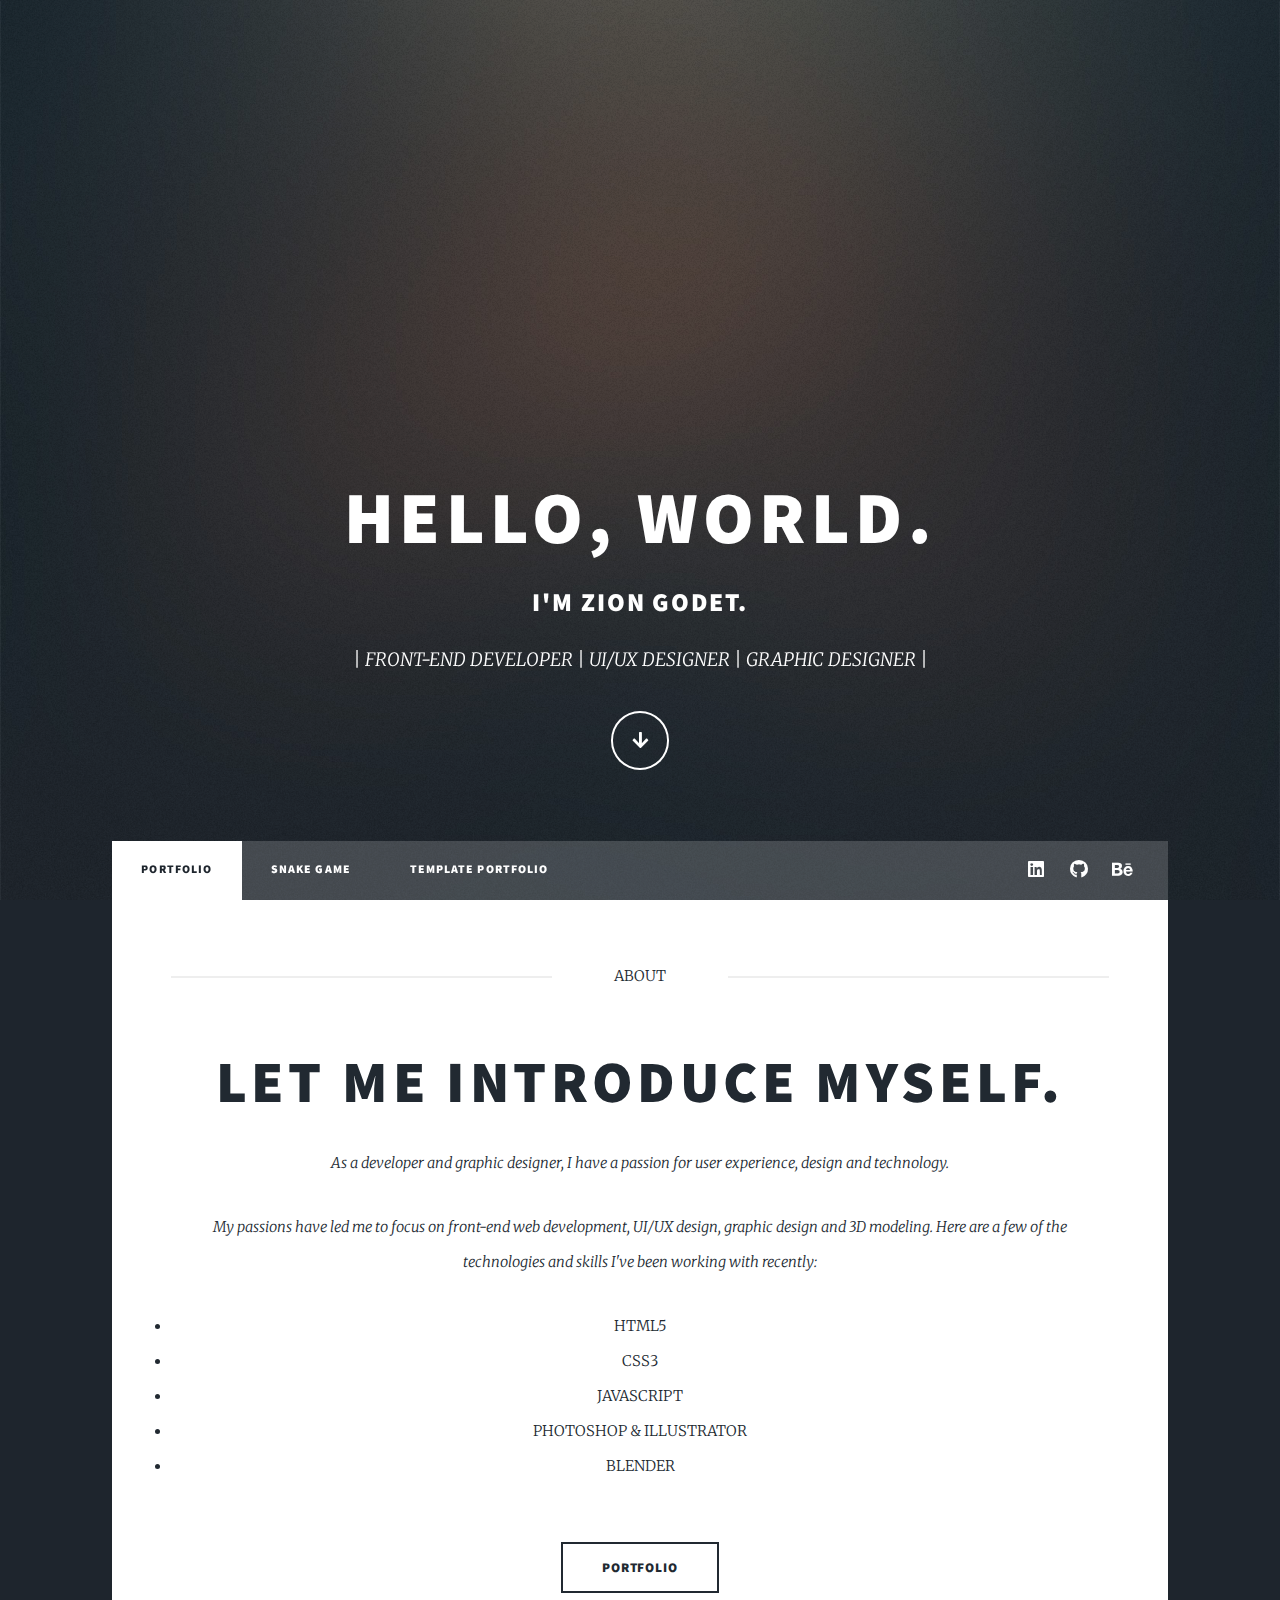
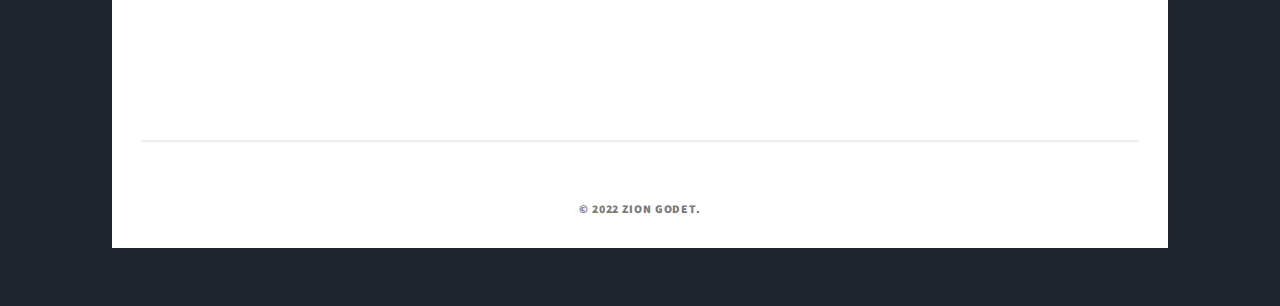
==== commit 0e476830: "Update index.html" ====
--- a/index.html
+++ b/index.html
@@ -340,7 +340,7 @@
       <!-- Copyright -->
       <div id="copyright">
         <ul>
-          <li>&copy; Copyright Zion Godet 2022.</li>
+          <li>&copy; 2022 Zion Godet.</li>
         </ul>
       </div>
     </div>
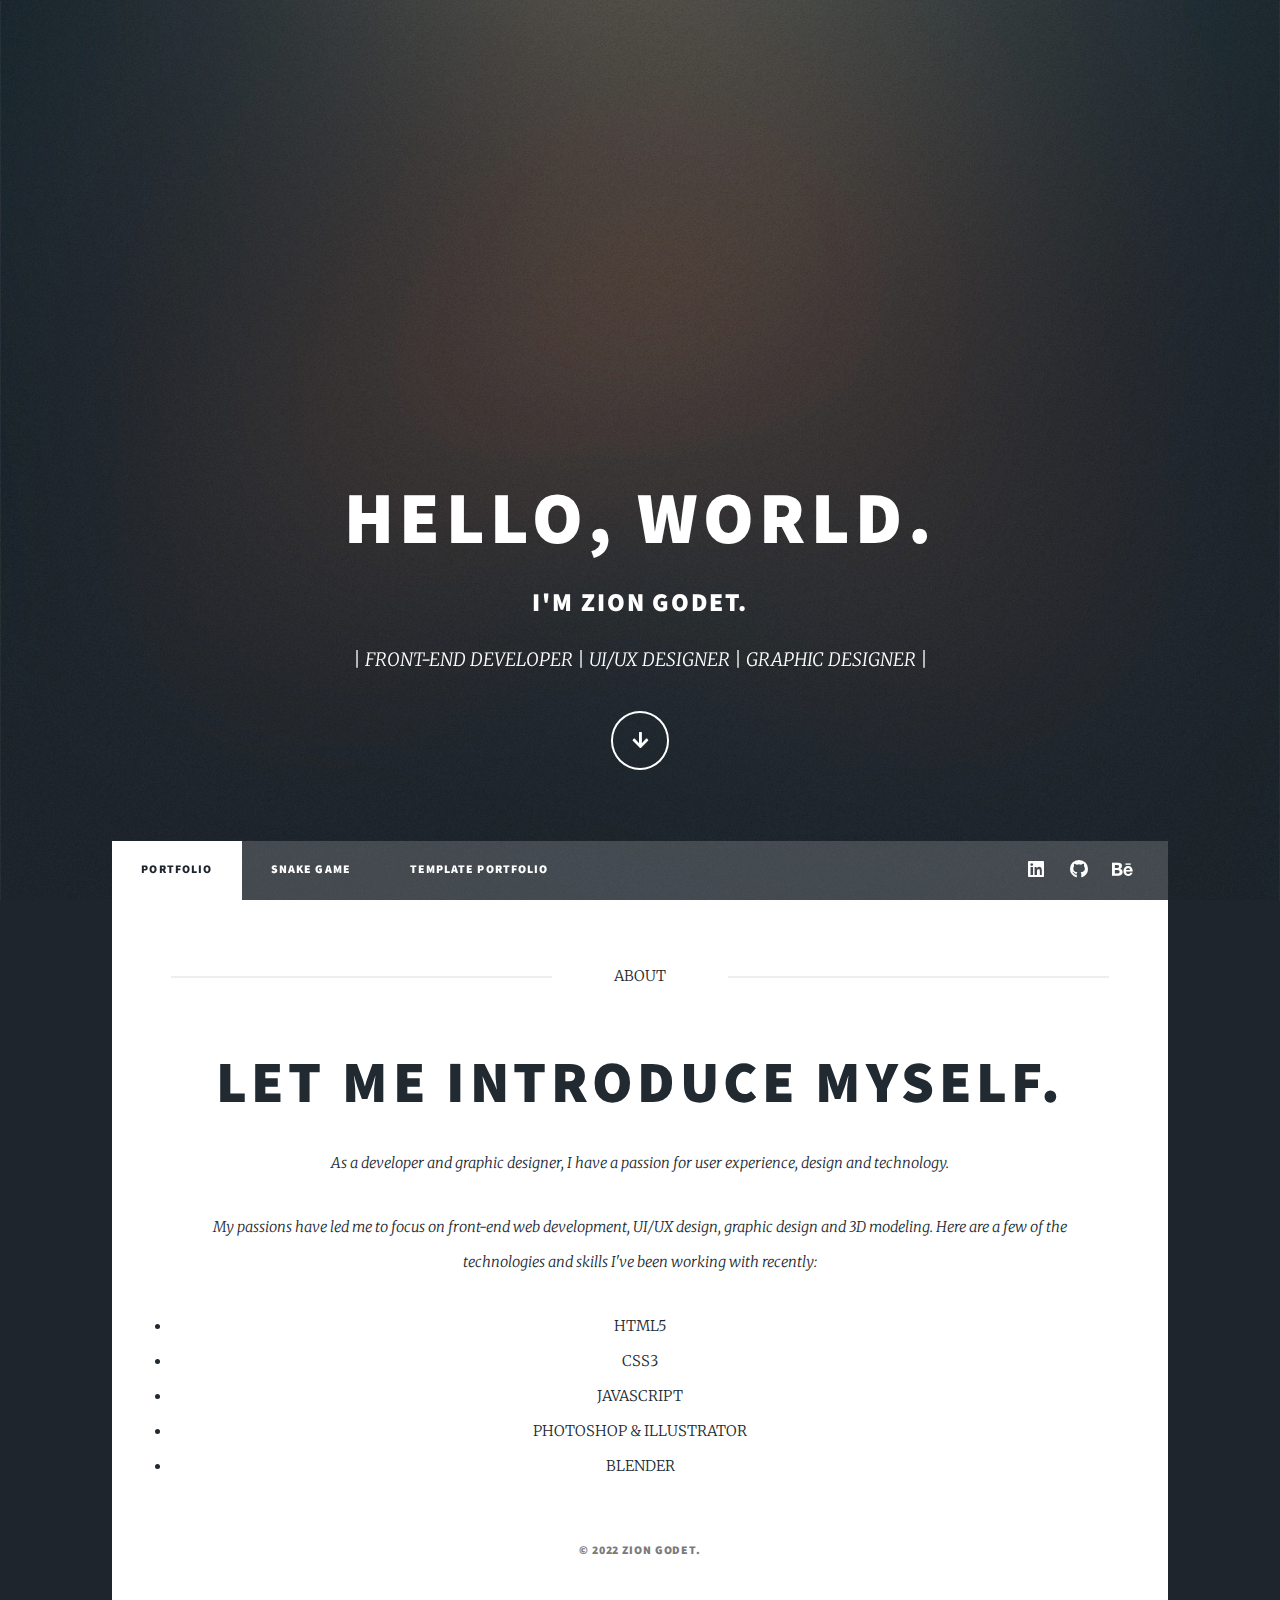
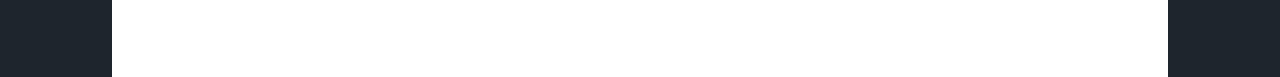
==== commit 451afef7: "Update index.html" ====
--- a/index.html
+++ b/index.html
@@ -34,7 +34,7 @@
 
       <!-- Header -->
       <header id="header">
-        <a href="index.html" class="logo">BACK TO TOP</a>
+        <a href="https://ziongodet.com/" class="logo">PORTFOLIO</a>
       </header>
 
       <!-- Nav -->
@@ -102,11 +102,11 @@
           </header>
          <!-- <a href="#" class="image main"
             ><img src="images/pic01.jpg" alt=""
-          /></a> -->
+          /></a> 
           <ul class="actions special">
             <li><a class="button large">PORTFOLIO</a></li>
           </ul>
-        </article>
+        </article> -->
 
         <!-- Posts --
         <section class="posts">
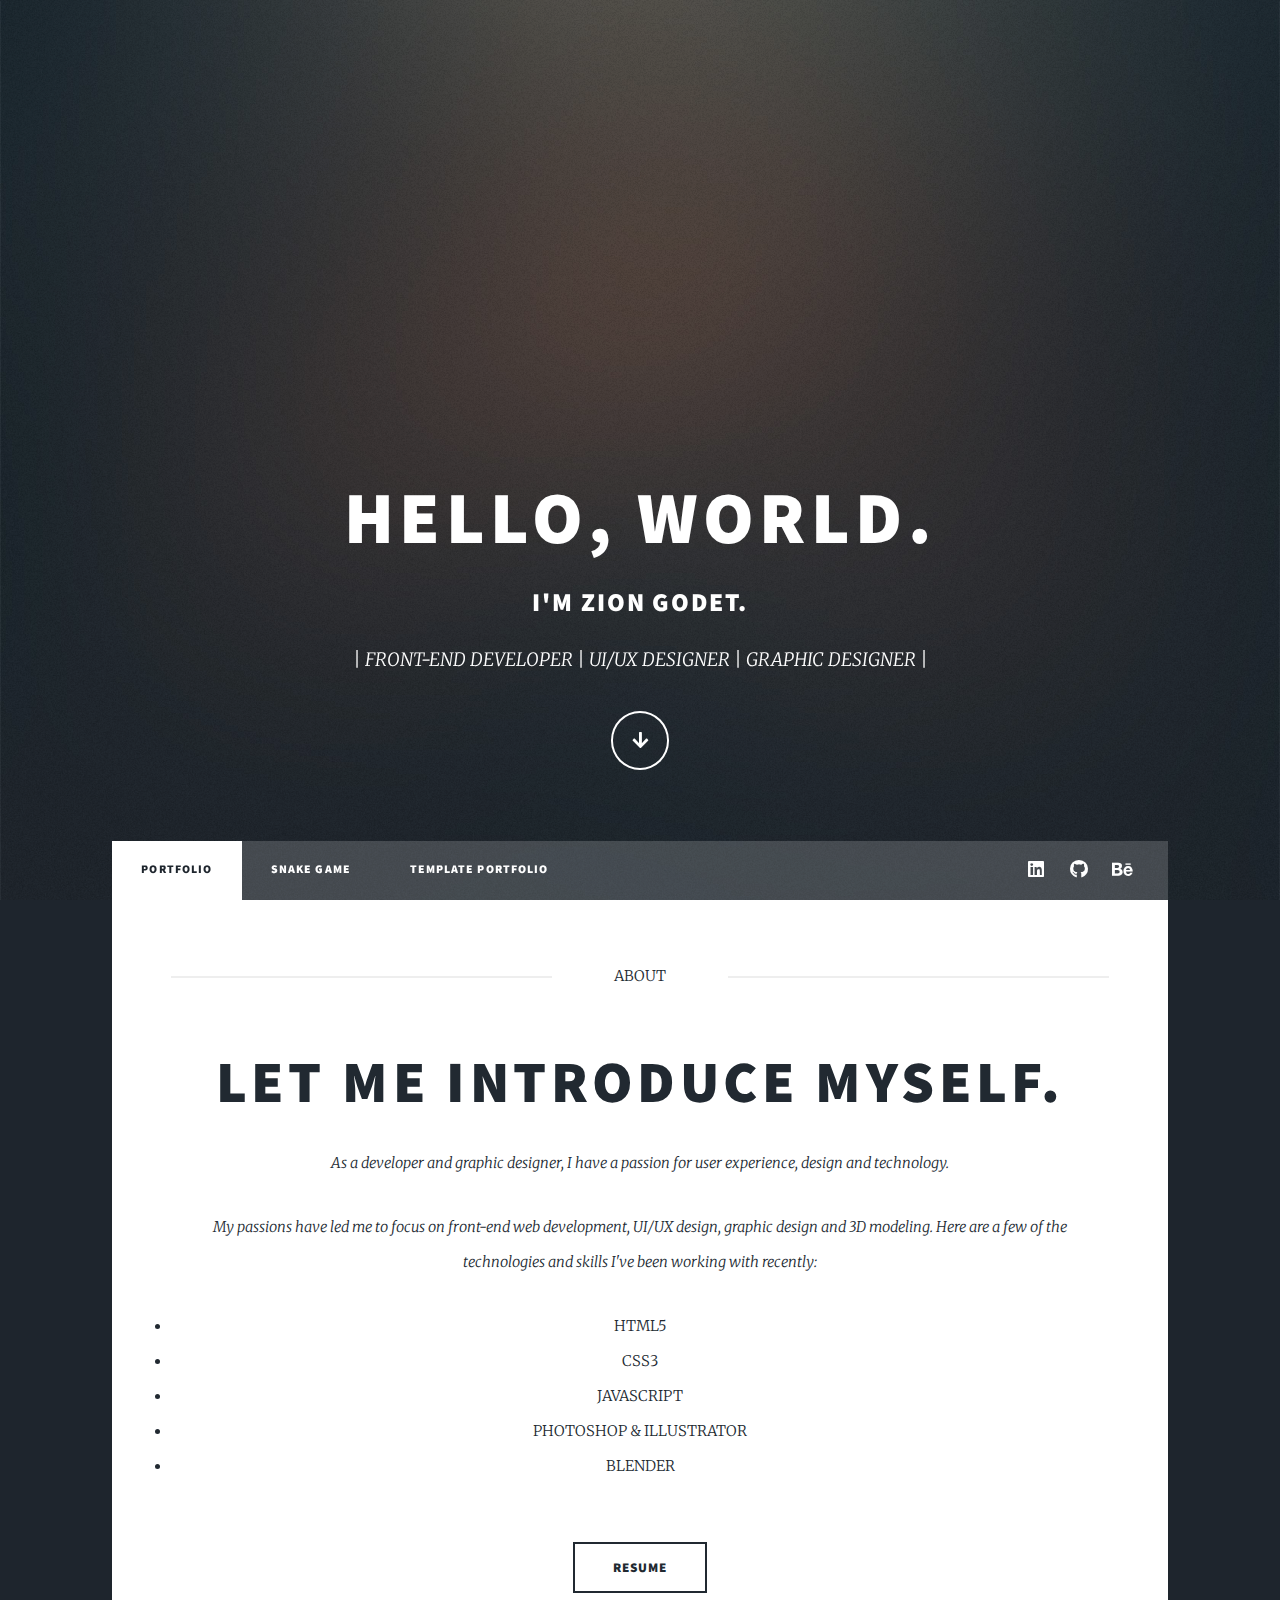
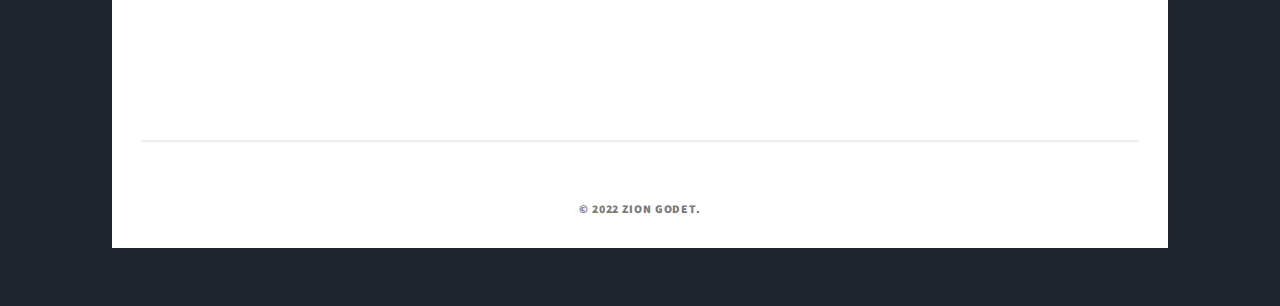
==== commit 46896434: "Update index.html" ====
--- a/index.html
+++ b/index.html
@@ -34,7 +34,7 @@
 
       <!-- Header -->
       <header id="header">
-        <a href="https://ziongodet.com/" class="logo">PORTFOLIO</a>
+        <a href="https://ziongodet.com" class="logo">PORTFOLIO</a>
       </header>
 
       <!-- Nav -->
@@ -102,11 +102,11 @@
           </header>
          <!-- <a href="#" class="image main"
             ><img src="images/pic01.jpg" alt=""
-          /></a> 
+          /></a> -->
           <ul class="actions special">
-            <li><a class="button large">PORTFOLIO</a></li>
+            <li><a href="https://drive.google.com/file/d/1EWQ7zZ4ZizM79fQ8-Lgu9_vXyuz_zEoM/view" class="button large">RESUME</a></li>
           </ul>
-        </article> -->
+        </article>
 
         <!-- Posts --
         <section class="posts">
